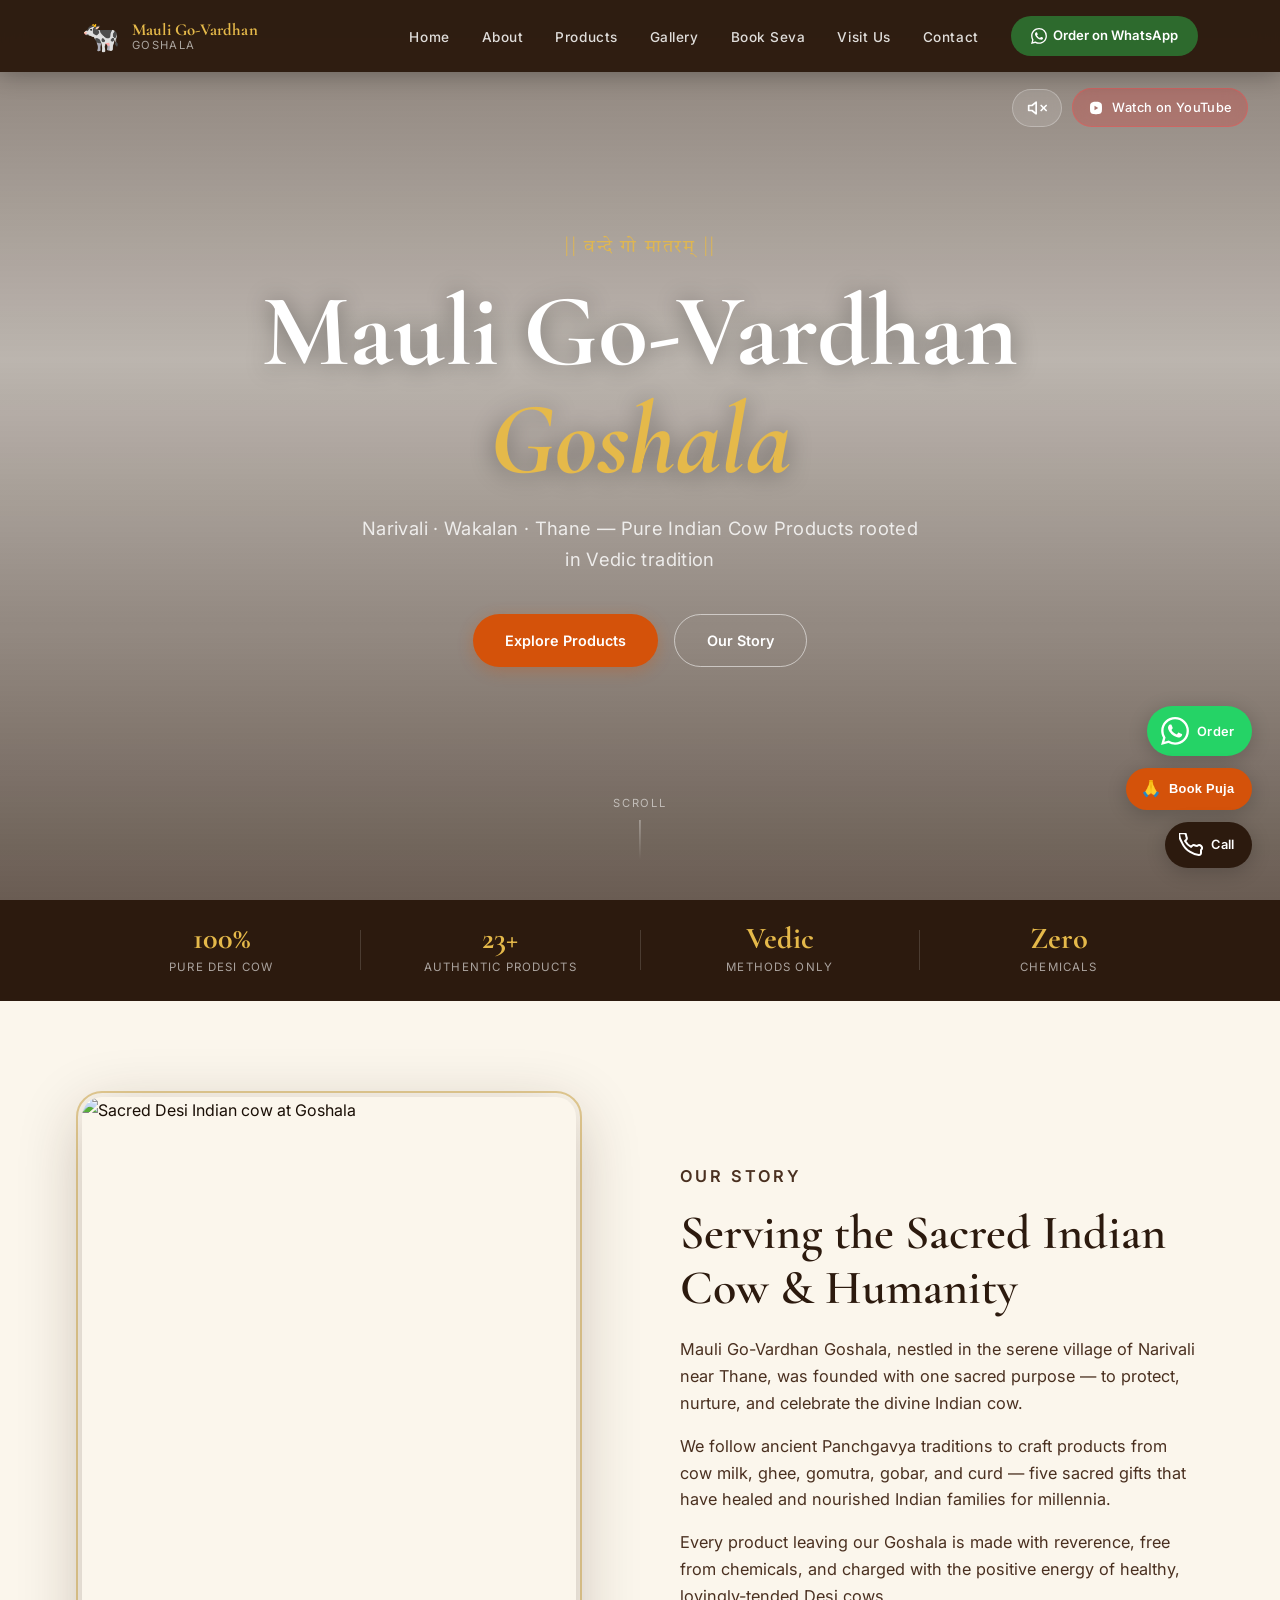
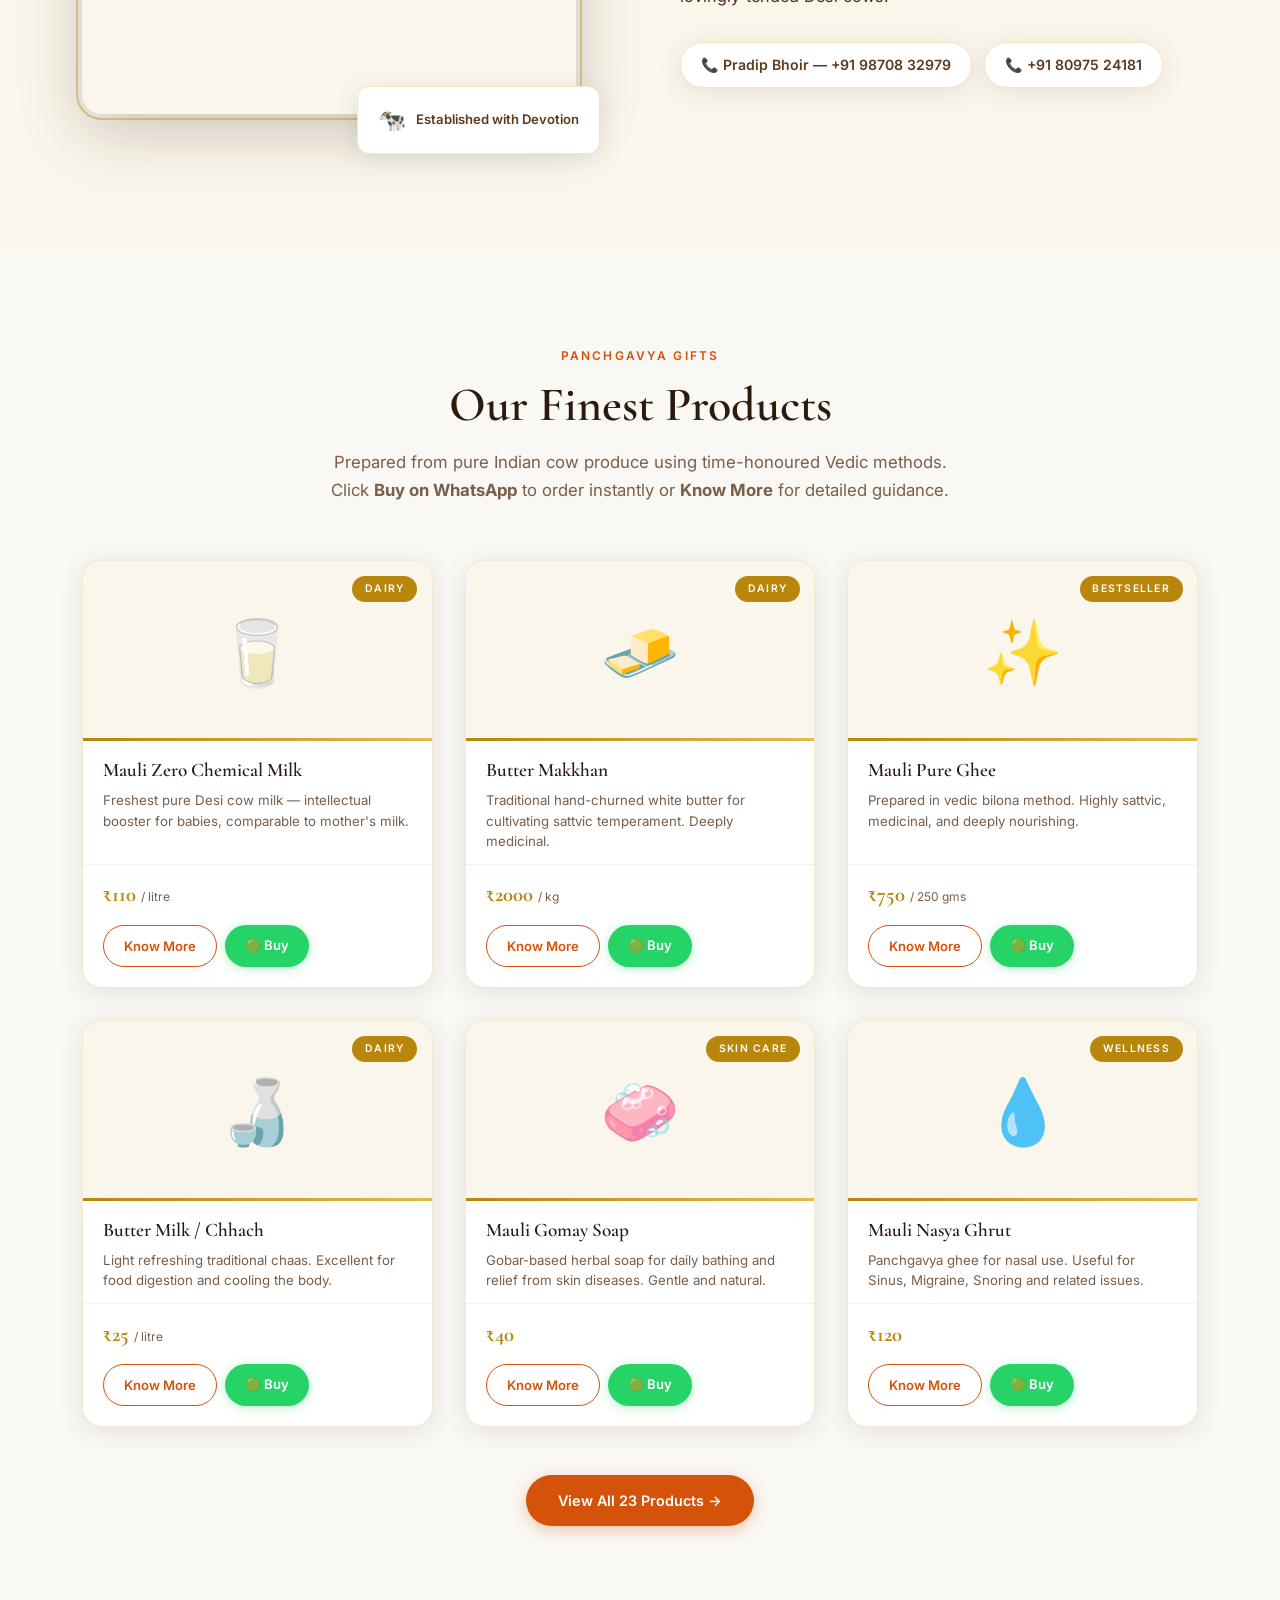
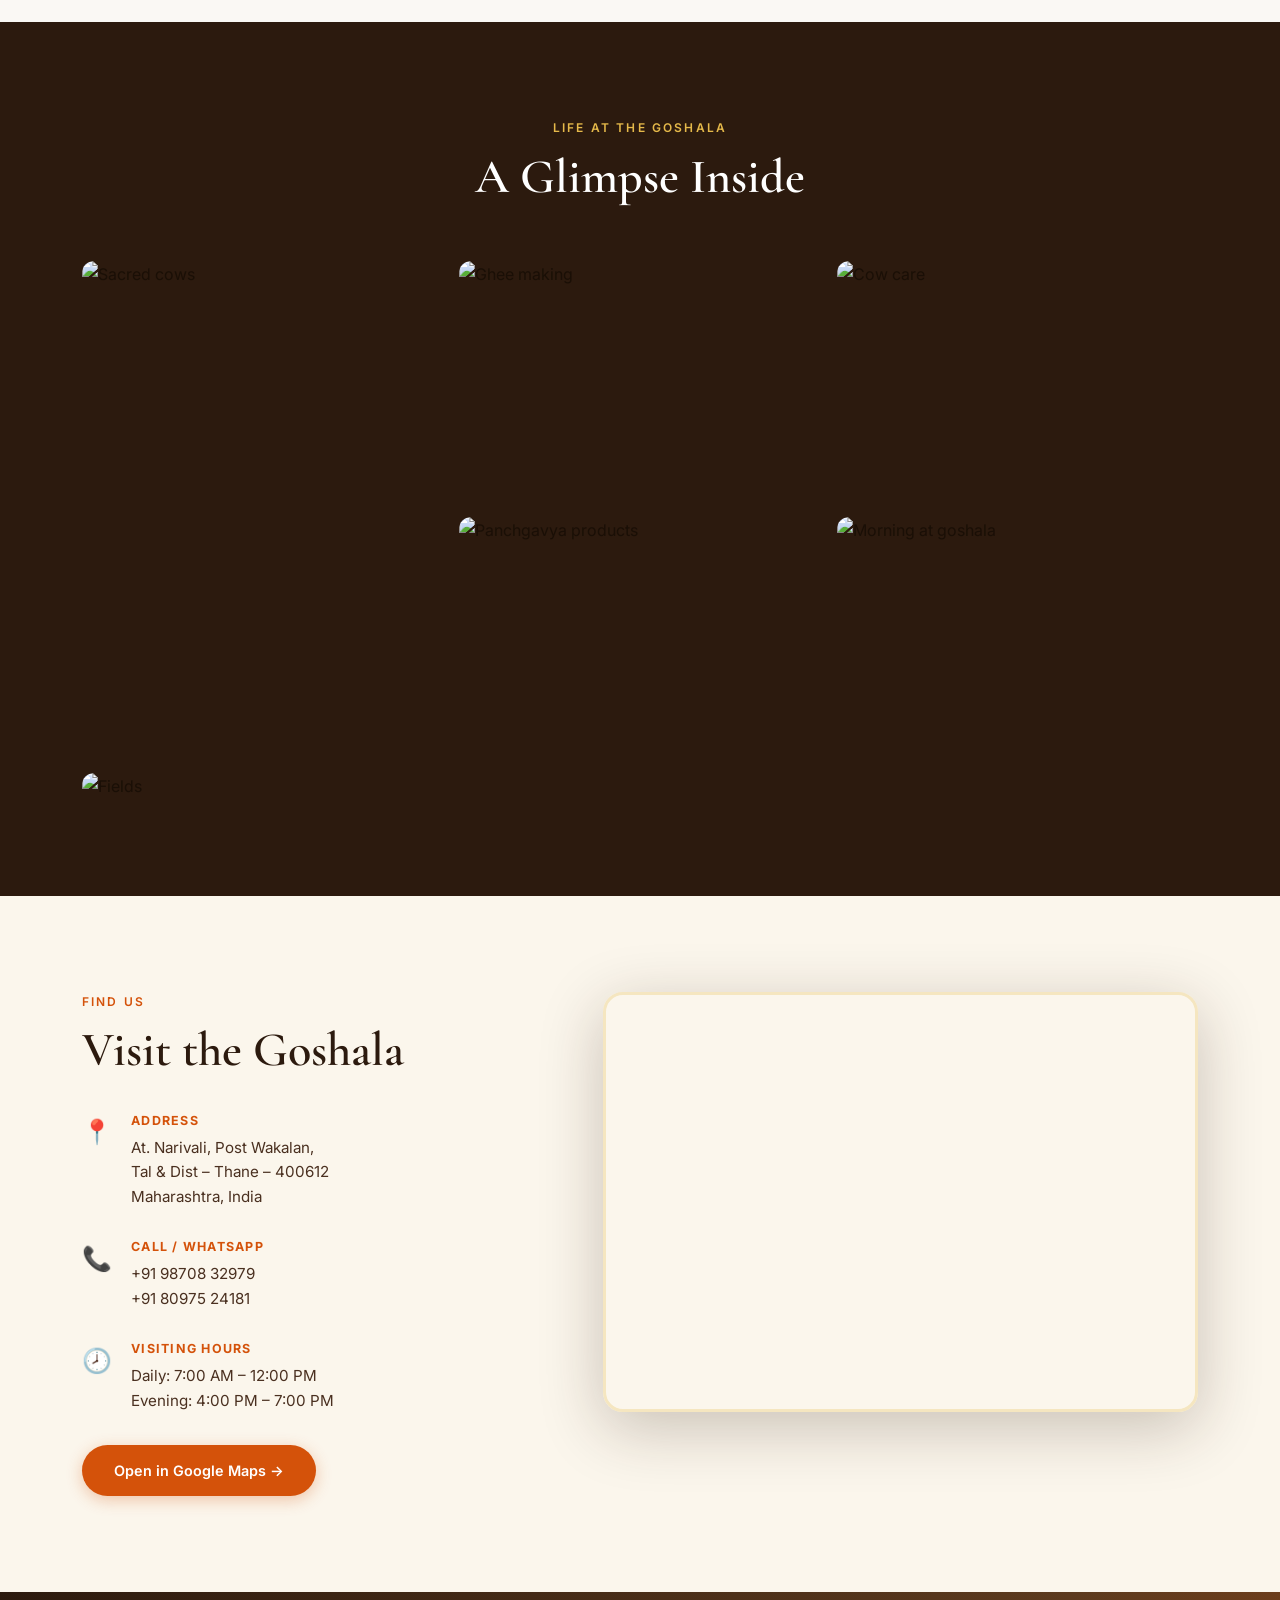
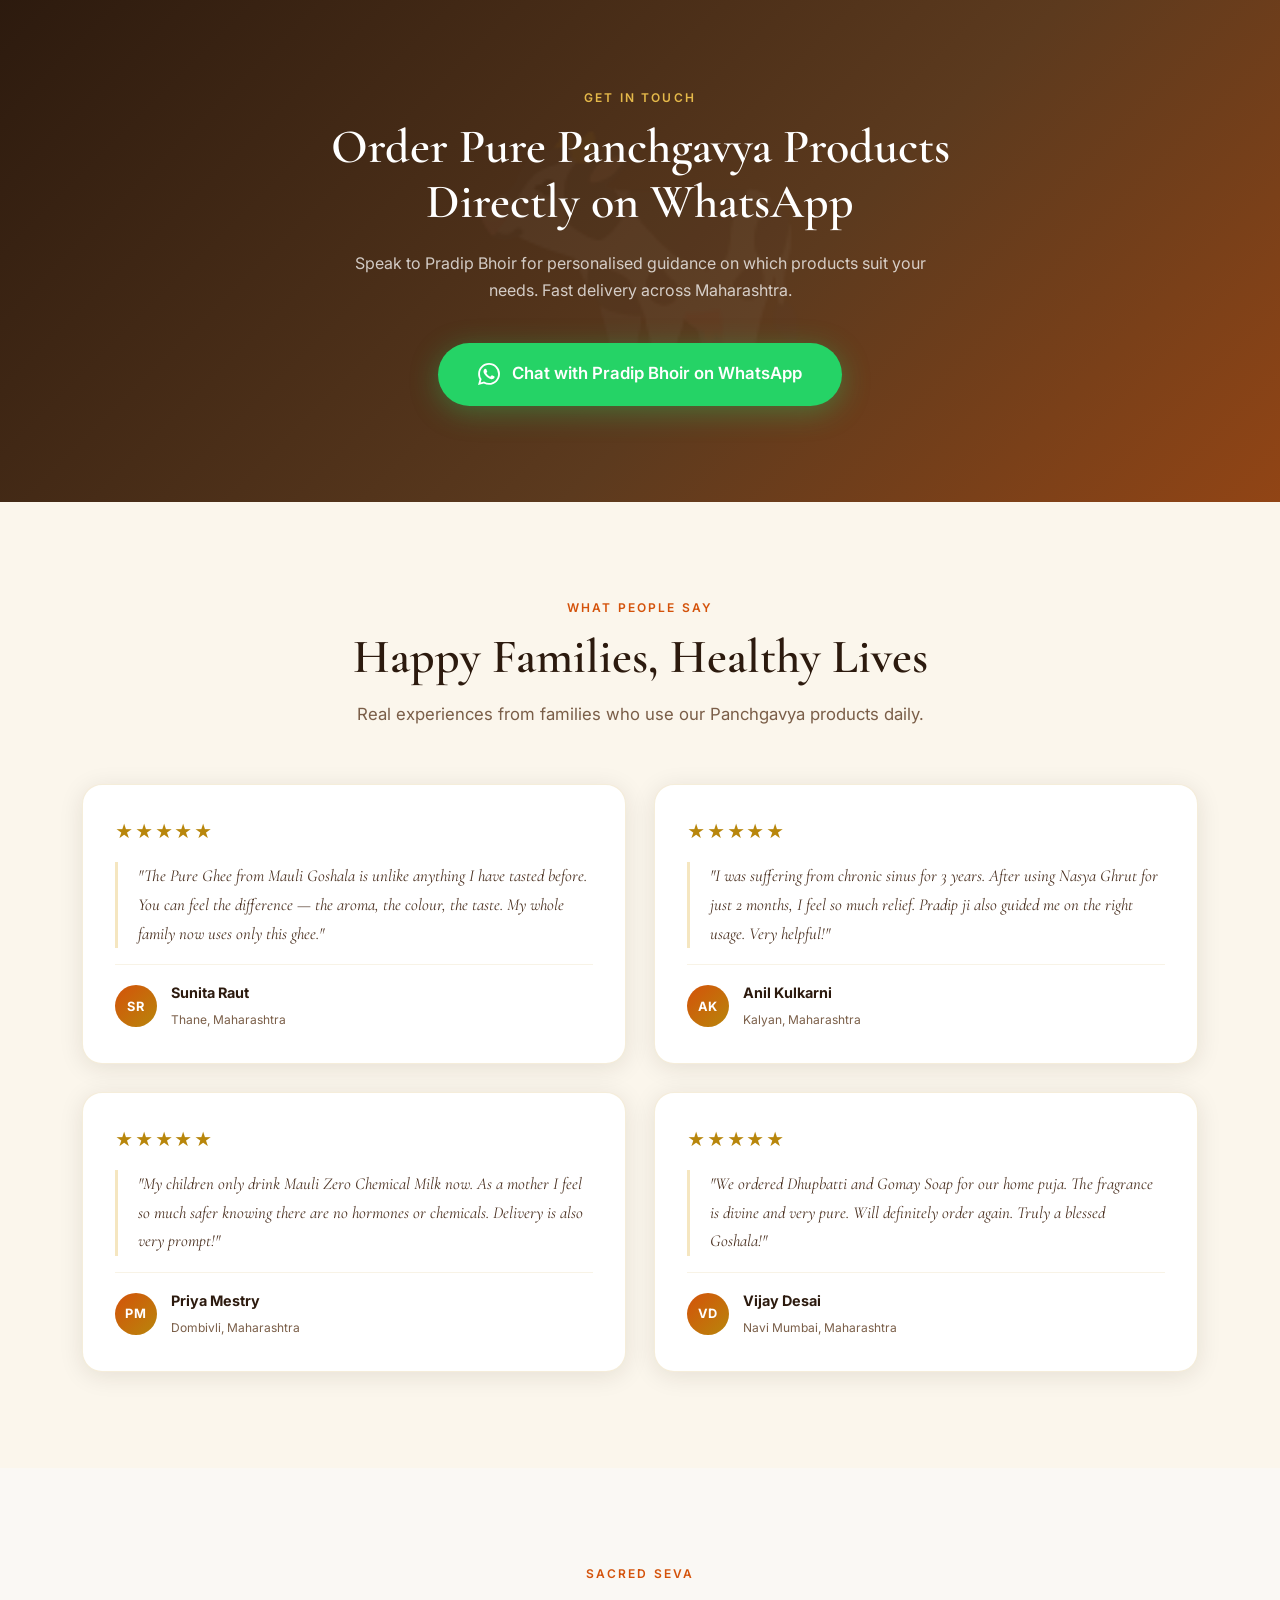
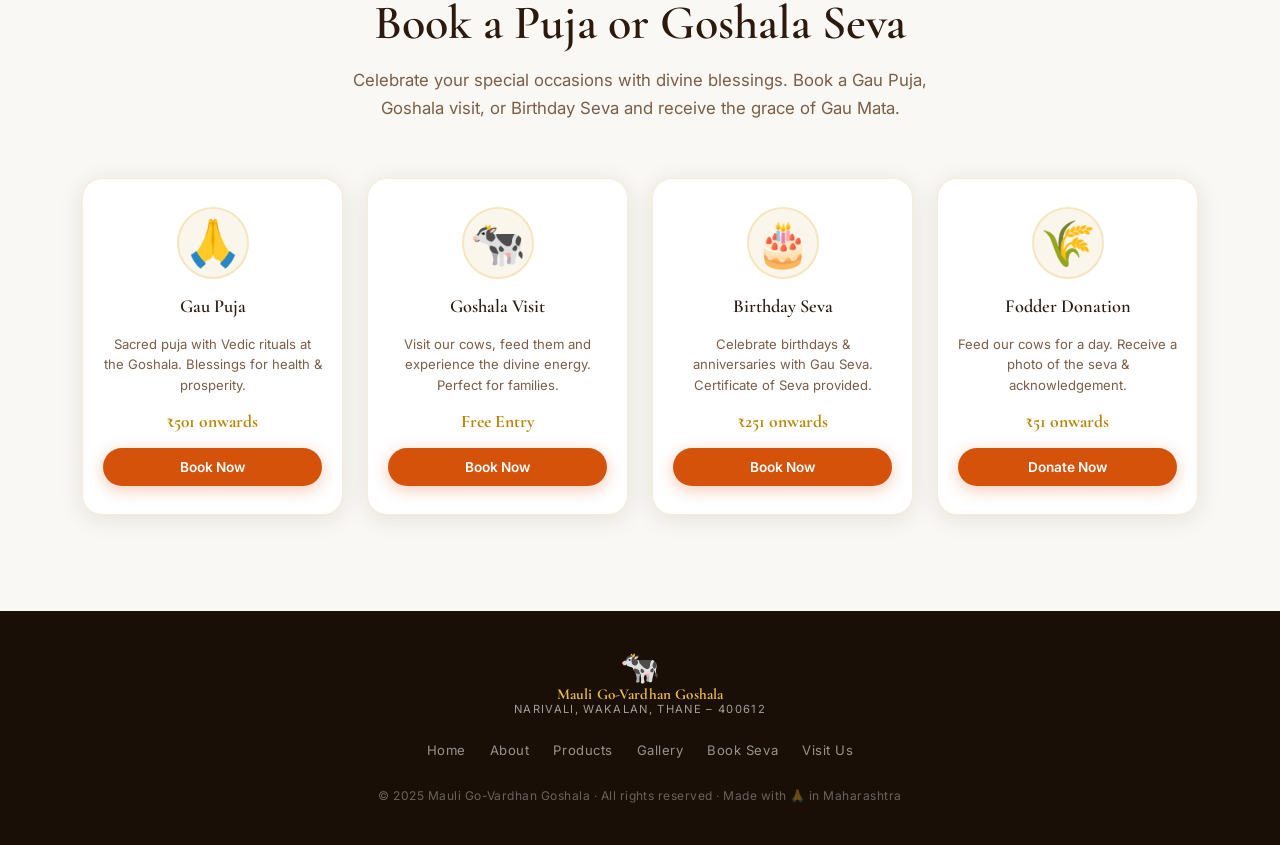
==== index.html @ db6606c1 "Add files via upload" ====
<!DOCTYPE html>
<html lang="en">
<head>
  <meta charset="UTF-8" />
  <meta name="viewport" content="width=device-width, initial-scale=1.0" />
  <title>Mauli Go-Vardhan Goshala – Narivali, Thane</title>
  <link rel="preconnect" href="https://fonts.googleapis.com" />
  <link rel="preconnect" href="https://fonts.gstatic.com" crossorigin />
  <link href="https://fonts.googleapis.com/css2?family=Tiro+Devanagari+Sanskrit:ital@0;1&family=Cormorant+Garamond:ital,wght@0,300;0,400;0,600;0,700;1,300;1,400&family=Inter:wght@300;400;500;600&display=swap" rel="stylesheet" />
  <link rel="stylesheet" href="style.css" />
</head>
<body>

  <!-- ══════════════════════════════════════════════
       NAV
  ══════════════════════════════════════════════ -->
  <nav id="navbar">
    <div class="nav-inner">
      <a href="#home" class="nav-brand">
        <span class="brand-symbol">🐄</span>
        <span class="brand-text">
          <span class="brand-name">Mauli Go-Vardhan</span>
          <span class="brand-sub">Goshala</span>
        </span>
      </a>
      <ul class="nav-links" id="navLinks">
        <li><a href="#home">Home</a></li>
        <li><a href="#about">About</a></li>
        <li><a href="products.html">Products</a></li>
        <li><a href="#gallery">Gallery</a></li>
        <li><a href="#booking">Book Seva</a></li>
        <li><a href="#locate">Visit Us</a></li>
        <li><a href="#contact">Contact</a></li>
      </ul>
      <a href="https://wa.me/919870832979?text=Namaste%2C%20I%20would%20like%20to%20know%20more%20about%20Mauli%20Go-Vardhan%20Goshala%20products." target="_blank" class="nav-cta">
        <svg width="16" height="16" viewBox="0 0 24 24" fill="currentColor"><path d="M17.472 14.382c-.297-.149-1.758-.867-2.03-.967-.273-.099-.471-.148-.67.15-.197.297-.767.966-.94 1.164-.173.199-.347.223-.644.075-.297-.15-1.255-.463-2.39-1.475-.883-.788-1.48-1.761-1.653-2.059-.173-.297-.018-.458.13-.606.134-.133.298-.347.446-.52.149-.174.198-.298.298-.497.099-.198.05-.371-.025-.52-.075-.149-.669-1.612-.916-2.207-.242-.579-.487-.5-.669-.51-.173-.008-.371-.01-.57-.01-.198 0-.52.074-.792.372-.272.297-1.04 1.016-1.04 2.479 0 1.462 1.065 2.875 1.213 3.074.149.198 2.096 3.2 5.077 4.487.709.306 1.262.489 1.694.625.712.227 1.36.195 1.871.118.571-.085 1.758-.719 2.006-1.413.248-.694.248-1.289.173-1.413-.074-.124-.272-.198-.57-.347m-5.421 7.403h-.004a9.87 9.87 0 01-5.031-1.378l-.361-.214-3.741.982.998-3.648-.235-.374a9.86 9.86 0 01-1.51-5.26c.001-5.45 4.436-9.884 9.888-9.884 2.64 0 5.122 1.03 6.988 2.898a9.825 9.825 0 012.893 6.994c-.003 5.45-4.437 9.884-9.885 9.884m8.413-18.297A11.815 11.815 0 0012.05 0C5.495 0 .16 5.335.157 11.892c0 2.096.547 4.142 1.588 5.945L.057 24l6.305-1.654a11.882 11.882 0 005.683 1.448h.005c6.554 0 11.89-5.335 11.893-11.893a11.821 11.821 0 00-3.48-8.413z"/></svg>
        Order on WhatsApp
      </a>
      <button class="hamburger" id="hamburger" aria-label="Open menu">
        <span></span><span></span><span></span>
      </button>
    </div>
  </nav>

  <!-- ══════════════════════════════════════════════
       HERO (YouTube video)
  ══════════════════════════════════════════════ -->
  <section id="home" class="hero">
    <div class="hero-video-wrap">
      <iframe
        id="heroVideo"
        src="https://www.youtube.com/embed/rToWCrmoJHQ?autoplay=1&mute=1&loop=1&playlist=rToWCrmoJHQ&controls=0&showinfo=0&rel=0&modestbranding=1&enablejsapi=1"
        allow="autoplay; encrypted-media"
        allowfullscreen
        title="Mauli Goshala"
      ></iframe>
      <div class="hero-overlay"></div>
    </div>

    <!-- Hero video controls – top-right -->
    <div class="hero-video-controls">
      <button class="hero-ctrl-btn" id="muteToggleBtn" title="Toggle sound" aria-label="Toggle mute">
        <svg id="iconMuted" xmlns="http://www.w3.org/2000/svg" width="20" height="20" viewBox="0 0 24 24" fill="none" stroke="currentColor" stroke-width="2" stroke-linecap="round" stroke-linejoin="round">
          <polygon points="11 5 6 9 2 9 2 15 6 15 11 19 11 5"></polygon>
          <line x1="23" y1="9" x2="17" y2="15"></line>
          <line x1="17" y1="9" x2="23" y2="15"></line>
        </svg>
        <svg id="iconUnmuted" xmlns="http://www.w3.org/2000/svg" width="20" height="20" viewBox="0 0 24 24" fill="none" stroke="currentColor" stroke-width="2" stroke-linecap="round" stroke-linejoin="round" style="display:none;">
          <polygon points="11 5 6 9 2 9 2 15 6 15 11 19 11 5"></polygon>
          <path d="M19.07 4.93a10 10 0 0 1 0 14.14"></path>
          <path d="M15.54 8.46a5 5 0 0 1 0 7.07"></path>
        </svg>
      </button>
      <a
        href="https://youtu.be/rToWCrmoJHQ"
        target="_blank"
        rel="noopener"
        class="hero-ctrl-btn hero-yt-btn"
        title="Watch full video on YouTube"
        aria-label="Watch on YouTube"
      >
        <svg xmlns="http://www.w3.org/2000/svg" width="18" height="18" viewBox="0 0 24 24" fill="currentColor">
          <path d="M19.59 6.69a4.83 4.83 0 0 0-3.77-2.7C14.16 3.8 12 3.8 12 3.8s-2.16 0-3.82.19a4.83 4.83 0 0 0-3.77 2.7A25.62 25.62 0 0 0 4 12a25.62 25.62 0 0 0 .41 5.31 4.83 4.83 0 0 0 3.77 2.7C9.84 20.2 12 20.2 12 20.2s2.16 0 3.82-.19a4.83 4.83 0 0 0 3.77-2.7A25.62 25.62 0 0 0 20 12a25.62 25.62 0 0 0-.41-5.31zM10 15V9l5 3-5 3z"/>
        </svg>
        <span>Watch on YouTube</span>
      </a>
    </div>

    <div class="hero-content">
      <p class="hero-eyebrow">|| वन्दे गो मातरम् ||</p>
      <h1 class="hero-title">Mauli Go-Vardhan<br /><em>Goshala</em></h1>
      <p class="hero-sub">Narivali · Wakalan · Thane — Pure Indian Cow Products rooted in Vedic tradition</p>
      <div class="hero-actions">
        <a href="#products" class="btn btn-primary">Explore Products</a>
        <a href="#about" class="btn btn-ghost">Our Story</a>
      </div>
    </div>
    <div class="hero-scroll-hint">
      <span>Scroll</span>
      <div class="scroll-line"></div>
    </div>
  </section>

  <!-- ══════════════════════════════════════════════
       TRUST BAR
  ══════════════════════════════════════════════ -->
  <div class="trust-bar">
    <div class="trust-inner">
      <div class="trust-item"><span class="trust-num">100%</span><span>Pure Desi Cow</span></div>
      <div class="trust-divider"></div>
      <div class="trust-item"><span class="trust-num">23+</span><span>Authentic Products</span></div>
      <div class="trust-divider"></div>
      <div class="trust-item"><span class="trust-num">Vedic</span><span>Methods Only</span></div>
      <div class="trust-divider"></div>
      <div class="trust-item"><span class="trust-num">Zero</span><span>Chemicals</span></div>
    </div>
  </div>

  <!-- ══════════════════════════════════════════════
       ABOUT
  ══════════════════════════════════════════════ -->
  <section id="about" class="about">
    <div class="container about-grid">
      <div class="about-visual">
        <div class="about-img-frame">
          <img src="https://images.unsplash.com/photo-1596548438137-d51ea5c83ca5?w=700&q=80" alt="Sacred Desi Indian cow at Goshala" />
        </div>
        <div class="about-badge">
          <span class="badge-icon">🐄</span>
          <span>Established with Devotion</span>
        </div>
      </div>
      <div class="about-text">
        <p class="section-eyebrow">Our Story</p>
        <h2 class="section-title">Serving the Sacred Indian Cow &amp; Humanity</h2>
        <p>Mauli Go-Vardhan Goshala, nestled in the serene village of Narivali near Thane, was founded with one sacred purpose — to protect, nurture, and celebrate the divine Indian cow.</p>
        <p>We follow ancient Panchgavya traditions to craft products from cow milk, ghee, gomutra, gobar, and curd — five sacred gifts that have healed and nourished Indian families for millennia.</p>
        <p>Every product leaving our Goshala is made with reverence, free from chemicals, and charged with the positive energy of healthy, lovingly-tended Desi cows.</p>
        <div class="about-contact">
          <a href="tel:+919870832979" class="contact-pill">📞 Pradip Bhoir — +91 98708 32979</a>
          <a href="tel:+918097524181" class="contact-pill">📞 +91 80975 24181</a>
        </div>
      </div>
    </div>
  </section>

  <!-- ══════════════════════════════════════════════
       FEATURED PRODUCTS (landing page – 6 hero items)
  ══════════════════════════════════════════════ -->
  <section id="products" class="products">
    <div class="container">
      <div class="section-header">
        <p class="section-eyebrow">Panchgavya Gifts</p>
        <h2 class="section-title">Our Finest Products</h2>
        <p class="section-desc">Prepared from pure Indian cow produce using time-honoured Vedic methods. Click <strong>Buy on WhatsApp</strong> to order instantly or <strong>Know More</strong> for detailed guidance.</p>
      </div>
      <div class="products-grid">

        <!-- Card 1 -->
        <div class="product-card">
          <div class="product-card-tag">Dairy</div>
          <div class="product-icon-wrap">
            <!-- REPLACE emoji with: <img src="assets/milk.jpg" alt="Milk"> -->
            🥛
          </div>
          <div class="product-body">
            <h3 class="product-name">Mauli Zero Chemical Milk</h3>
            <p class="product-desc">Freshest pure Desi cow milk — intellectual booster for babies, comparable to mother's milk.</p>
          </div>
          <div class="product-footer">
            <span class="product-price">₹110 <span>/ litre</span></span>
            <div class="product-actions">
              <button class="btn btn-outline-saffron" onclick="openModal('Mauli Zero Chemical Milk', 'Dairy', '₹110 / litre', 'Freshest pure Desi cow milk — an intellectual booster for babies and comparable to mother\'s milk in nutrition.', '🥛')">Know More</button>
              <a href="https://wa.me/919870832979?text=Namaste%20Pradip%20ji%20%F0%9F%99%8F%0A%0AI%20am%20interested%20in%20ordering%3A%0A*Mauli%20Zero%20Chemical%20Milk*%0APrice%3A%20%E2%82%B9110%20%2F%20litre%0A%0APlease%20confirm%20availability%20and%20delivery%20details.%20Thank%20you!" target="_blank" class="btn btn-wa">🟢 Buy</a>
            </div>
          </div>
        </div>

        <!-- Card 2 -->
        <div class="product-card">
          <div class="product-card-tag">Dairy</div>
          <div class="product-icon-wrap">
            <!-- REPLACE emoji with: <img src="assets/makkhan.jpg" alt="Butter"> -->
            🧈
          </div>
          <div class="product-body">
            <h3 class="product-name">Butter Makkhan</h3>
            <p class="product-desc">Traditional hand-churned white butter for cultivating sattvic temperament. Deeply medicinal.</p>
          </div>
          <div class="product-footer">
            <span class="product-price">₹2000 <span>/ kg</span></span>
            <div class="product-actions">
              <button class="btn btn-outline-saffron" onclick="openModal('Butter Makkhan', 'Dairy', '₹2000 / kg', 'Traditional hand-churned white butter for cultivating a sattvic temperament. Deeply medicinal.', '🧈')">Know More</button>
              <a href="https://wa.me/919870832979?text=Namaste%20Pradip%20ji%20%F0%9F%99%8F%0A%0AI%20am%20interested%20in%20ordering%3A%0A*Butter%20Makkhan*%0APrice%3A%20%E2%82%B92000%20%2F%20kg%0A%0APlease%20confirm%20availability%20and%20delivery%20details.%20Thank%20you!" target="_blank" class="btn btn-wa">🟢 Buy</a>
            </div>
          </div>
        </div>

        <!-- Card 3 -->
        <div class="product-card">
          <div class="product-card-tag">Bestseller</div>
          <div class="product-icon-wrap">
            <!-- REPLACE emoji with: <img src="assets/ghee.jpg" alt="Ghee"> -->
            ✨
          </div>
          <div class="product-body">
            <h3 class="product-name">Mauli Pure Ghee</h3>
            <p class="product-desc">Prepared in vedic bilona method. Highly sattvic, medicinal, and deeply nourishing.</p>
          </div>
          <div class="product-footer">
            <span class="product-price">₹750 <span>/ 250 gms</span></span>
            <div class="product-actions">
              <button class="btn btn-outline-saffron" onclick="openModal('Mauli Pure Ghee', 'Bestseller', '₹750 / 250 gms', 'Prepared in vedic manner using the bilona method. Highly sattvic, medicinal, and deeply nourishing.', '✨')">Know More</button>
              <a href="https://wa.me/919870832979?text=Namaste%20Pradip%20ji%20%F0%9F%99%8F%0A%0AI%20am%20interested%20in%20ordering%3A%0A*Mauli%20Pure%20Ghee*%0APrice%3A%20%E2%82%B9750%20%2F%20250%20gms%0A%0APlease%20confirm%20availability%20and%20delivery%20details.%20Thank%20you!" target="_blank" class="btn btn-wa">🟢 Buy</a>
            </div>
          </div>
        </div>

        <!-- Card 4 -->
        <div class="product-card">
          <div class="product-card-tag">Dairy</div>
          <div class="product-icon-wrap">
            <!-- REPLACE emoji with: <img src="assets/chhach.jpg" alt="Buttermilk"> -->
            🍶
          </div>
          <div class="product-body">
            <h3 class="product-name">Butter Milk / Chhach</h3>
            <p class="product-desc">Light refreshing traditional chaas. Excellent for food digestion and cooling the body.</p>
          </div>
          <div class="product-footer">
            <span class="product-price">₹25 <span>/ litre</span></span>
            <div class="product-actions">
              <button class="btn btn-outline-saffron" onclick="openModal('Butter Milk / Chhach', 'Dairy', '₹25 / litre', 'Light and refreshing traditional chaas. Excellent for food digestion and cooling the body naturally.', '🍶')">Know More</button>
              <a href="https://wa.me/919870832979?text=Namaste%20Pradip%20ji%20%F0%9F%99%8F%0A%0AI%20am%20interested%20in%20ordering%3A%0A*Butter%20Milk%20%2F%20Chhach*%0APrice%3A%20%E2%82%B925%20%2F%20litre%0A%0APlease%20confirm%20availability%20and%20delivery%20details.%20Thank%20you!" target="_blank" class="btn btn-wa">🟢 Buy</a>
            </div>
          </div>
        </div>

        <!-- Card 5 -->
        <div class="product-card">
          <div class="product-card-tag">Skin Care</div>
          <div class="product-icon-wrap">
            <!-- REPLACE emoji with: <img src="assets/soap.jpg" alt="Gomay Soap"> -->
            🧼
          </div>
          <div class="product-body">
            <h3 class="product-name">Mauli Gomay Soap</h3>
            <p class="product-desc">Gobar-based herbal soap for daily bathing and relief from skin diseases. Gentle and natural.</p>
          </div>
          <div class="product-footer">
            <span class="product-price">₹40</span>
            <div class="product-actions">
              <button class="btn btn-outline-saffron" onclick="openModal('Mauli Gomay Soap', 'Skin Care', '₹40', 'Gobar-based herbal soap for daily bathing and relief from common skin diseases. Gentle and natural.', '🧼')">Know More</button>
              <a href="https://wa.me/919870832979?text=Namaste%20Pradip%20ji%20%F0%9F%99%8F%0A%0AI%20am%20interested%20in%20ordering%3A%0A*Mauli%20Gomay%20Soap*%0APrice%3A%20%E2%82%B940%0A%0APlease%20confirm%20availability%20and%20delivery%20details.%20Thank%20you!" target="_blank" class="btn btn-wa">🟢 Buy</a>
            </div>
          </div>
        </div>

        <!-- Card 6 -->
        <div class="product-card">
          <div class="product-card-tag">Wellness</div>
          <div class="product-icon-wrap">
            <!-- REPLACE emoji with: <img src="assets/nasya.jpg" alt="Nasya Ghrut"> -->
            💧
          </div>
          <div class="product-body">
            <h3 class="product-name">Mauli Nasya Ghrut</h3>
            <p class="product-desc">Panchgavya ghee for nasal use. Useful for Sinus, Migraine, Snoring and related issues.</p>
          </div>
          <div class="product-footer">
            <span class="product-price">₹120</span>
            <div class="product-actions">
              <button class="btn btn-outline-saffron" onclick="openModal('Mauli Nasya Ghrut', 'Wellness', '₹120', 'Panchgavya ghee for nasal administration. Useful for Sinus, Migraine, Snoring and related issues.', '💧')">Know More</button>
              <a href="https://wa.me/919870832979?text=Namaste%20Pradip%20ji%20%F0%9F%99%8F%0A%0AI%20am%20interested%20in%20ordering%3A%0A*Mauli%20Nasya%20Ghrut*%0APrice%3A%20%E2%82%B9120%0A%0APlease%20confirm%20availability%20and%20delivery%20details.%20Thank%20you!" target="_blank" class="btn btn-wa">🟢 Buy</a>
            </div>
          </div>
        </div>

      </div>
      <div class="products-cta">
        <a href="products.html" class="btn btn-primary">View All 23 Products →</a>
      </div>
    </div>
  </section>

  <!-- ══════════════════════════════════════════════
       GALLERY (lightbox)
  ══════════════════════════════════════════════ -->
  <section id="gallery" class="gallery">
    <div class="container">
      <div class="section-header">
        <p class="section-eyebrow">Life at the Goshala</p>
        <h2 class="section-title">A Glimpse Inside</h2>
      </div>
      <div class="gallery-grid" id="galleryGrid">
        <div class="g-item" data-idx="0"><img src="https://images.unsplash.com/photo-1570042225831-d98fa7577f1e?w=600&q=80" alt="Sacred cows" /><div class="g-overlay"><span>Sacred Cows</span></div></div>
        <div class="g-item" data-idx="1"><img src="https://images.unsplash.com/photo-1596715657897-e8e52c44df53?w=600&q=80" alt="Ghee making" /><div class="g-overlay"><span>Vedic Ghee Making</span></div></div>
        <div class="g-item" data-idx="2"><img src="https://images.unsplash.com/photo-1612197527762-8cfb4b634fe9?w=600&q=80" alt="Cow care" /><div class="g-overlay"><span>Cow Seva</span></div></div>
        <div class="g-item" data-idx="3"><img src="https://images.unsplash.com/photo-1542038784456-1ea8e935640e?w=600&q=80" alt="Panchgavya products" /><div class="g-overlay"><span>Panchgavya Products</span></div></div>
        <div class="g-item" data-idx="4"><img src="https://images.unsplash.com/photo-1509440159596-0249088772ff?w=600&q=80" alt="Morning at goshala" /><div class="g-overlay"><span>Morning Puja</span></div></div>
        <div class="g-item" data-idx="5"><img src="https://images.unsplash.com/photo-1560493676-04071c5f467b?w=600&q=80" alt="Fields" /><div class="g-overlay"><span>Green Pastures</span></div></div>
      </div>
    </div>
  </section>

  <!-- Lightbox -->
  <div class="lightbox" id="lightbox">
    <button class="lb-close" id="lbClose">✕</button>
    <button class="lb-prev" id="lbPrev">‹</button>
    <div class="lb-img-wrap"><img id="lbImg" src="" alt="" /></div>
    <button class="lb-next" id="lbNext">›</button>
    <p class="lb-caption" id="lbCaption"></p>
  </div>

  <!-- ══════════════════════════════════════════════
       LOCATE / MAP
  ══════════════════════════════════════════════ -->
  <section id="locate" class="locate">
    <div class="container locate-grid">
      <div class="locate-info">
        <p class="section-eyebrow">Find Us</p>
        <h2 class="section-title">Visit the Goshala</h2>
        <ul class="locate-list">
          <li>
            <span class="locate-icon">📍</span>
            <div>
              <strong>Address</strong>
              <p>At. Narivali, Post Wakalan,<br />Tal &amp; Dist – Thane – 400612<br />Maharashtra, India</p>
            </div>
          </li>
          <li>
            <span class="locate-icon">📞</span>
            <div>
              <strong>Call / WhatsApp</strong>
              <p><a href="tel:+919870832979">+91 98708 32979</a><br /><a href="tel:+918097524181">+91 80975 24181</a></p>
            </div>
          </li>
          <li>
            <span class="locate-icon">🕗</span>
            <div>
              <strong>Visiting Hours</strong>
              <p>Daily: 7:00 AM – 12:00 PM<br />Evening: 4:00 PM – 7:00 PM</p>
            </div>
          </li>
        </ul>
        <a
          href="https://maps.google.com/?q=Narivali+Wakalan+Thane+Maharashtra+400612"
          target="_blank"
          class="btn btn-primary"
          style="margin-top:2rem;"
        >Open in Google Maps →</a>
      </div>
      <div class="locate-map">
        <iframe
          src="https://maps.google.com/maps?q=Narivali,+Wakalan,+Thane,+Maharashtra+400612&output=embed"
          width="100%"
          height="100%"
          style="border:0;"
          allowfullscreen=""
          loading="lazy"
          referrerpolicy="no-referrer-when-downgrade"
          title="Goshala Location"
        ></iframe>
      </div>
    </div>
  </section>

  <!-- ══════════════════════════════════════════════
       CONTACT / CTA
  ══════════════════════════════════════════════ -->
  <section id="contact" class="contact-cta">
    <div class="container cta-inner">
      <p class="section-eyebrow" style="color:var(--gold-light)">Get in Touch</p>
      <h2 class="section-title" style="color:#fff">Order Pure Panchgavya Products<br />Directly on WhatsApp</h2>
      <p style="color:rgba(255,255,255,0.75);max-width:580px;margin:1rem auto 2.5rem">Speak to Pradip Bhoir for personalised guidance on which products suit your needs. Fast delivery across Maharashtra.</p>
      <a
        href="https://wa.me/919870832979?text=Namaste%20Pradip%20ji%2C%20I%20am%20interested%20in%20ordering%20Mauli%20Go-Vardhan%20Goshala%20products.%20Please%20share%20the%20product%20list%20and%20details."
        target="_blank"
        class="btn btn-whatsapp-large"
      >
        <svg width="22" height="22" viewBox="0 0 24 24" fill="currentColor"><path d="M17.472 14.382c-.297-.149-1.758-.867-2.03-.967-.273-.099-.471-.148-.67.15-.197.297-.767.966-.94 1.164-.173.199-.347.223-.644.075-.297-.15-1.255-.463-2.39-1.475-.883-.788-1.48-1.761-1.653-2.059-.173-.297-.018-.458.13-.606.134-.133.298-.347.446-.52.149-.174.198-.298.298-.497.099-.198.05-.371-.025-.52-.075-.149-.669-1.612-.916-2.207-.242-.579-.487-.5-.669-.51-.173-.008-.371-.01-.57-.01-.198 0-.52.074-.792.372-.272.297-1.04 1.016-1.04 2.479 0 1.462 1.065 2.875 1.213 3.074.149.198 2.096 3.2 5.077 4.487.709.306 1.262.489 1.694.625.712.227 1.36.195 1.871.118.571-.085 1.758-.719 2.006-1.413.248-.694.248-1.289.173-1.413-.074-.124-.272-.198-.57-.347m-5.421 7.403h-.004a9.87 9.87 0 01-5.031-1.378l-.361-.214-3.741.982.998-3.648-.235-.374a9.86 9.86 0 01-1.51-5.26c.001-5.45 4.436-9.884 9.888-9.884 2.64 0 5.122 1.03 6.988 2.898a9.825 9.825 0 012.893 6.994c-.003 5.45-4.437 9.884-9.885 9.884m8.413-18.297A11.815 11.815 0 0012.05 0C5.495 0 .16 5.335.157 11.892c0 2.096.547 4.142 1.588 5.945L.057 24l6.305-1.654a11.882 11.882 0 005.683 1.448h.005c6.554 0 11.89-5.335 11.893-11.893a11.821 11.821 0 00-3.48-8.413z"/></svg>
        Chat with Pradip Bhoir on WhatsApp
      </a>
    </div>
  </section>

  <!-- ══════════════════════════════════════════════
       TESTIMONIALS
  ══════════════════════════════════════════════ -->
  <section id="testimonials" class="testimonials">
    <div class="container">
      <div class="section-header">
        <p class="section-eyebrow">What People Say</p>
        <h2 class="section-title">Happy Families, Healthy Lives</h2>
        <p class="section-desc">Real experiences from families who use our Panchgavya products daily.</p>
      </div>
      <div class="testimonials-grid">

        <div class="testi-card">
          <div class="testi-stars">★★★★★</div>
          <p class="testi-quote">"The Pure Ghee from Mauli Goshala is unlike anything I have tasted before. You can feel the difference — the aroma, the colour, the taste. My whole family now uses only this ghee."</p>
          <div class="testi-author">
            <div class="testi-avatar">SR</div>
            <div>
              <strong>Sunita Raut</strong>
              <span>Thane, Maharashtra</span>
            </div>
          </div>
        </div>

        <div class="testi-card">
          <div class="testi-stars">★★★★★</div>
          <p class="testi-quote">"I was suffering from chronic sinus for 3 years. After using Nasya Ghrut for just 2 months, I feel so much relief. Pradip ji also guided me on the right usage. Very helpful!"</p>
          <div class="testi-author">
            <div class="testi-avatar">AK</div>
            <div>
              <strong>Anil Kulkarni</strong>
              <span>Kalyan, Maharashtra</span>
            </div>
          </div>
        </div>

        <div class="testi-card">
          <div class="testi-stars">★★★★★</div>
          <p class="testi-quote">"My children only drink Mauli Zero Chemical Milk now. As a mother I feel so much safer knowing there are no hormones or chemicals. Delivery is also very prompt!"</p>
          <div class="testi-author">
            <div class="testi-avatar">PM</div>
            <div>
              <strong>Priya Mestry</strong>
              <span>Dombivli, Maharashtra</span>
            </div>
          </div>
        </div>

        <div class="testi-card">
          <div class="testi-stars">★★★★★</div>
          <p class="testi-quote">"We ordered Dhupbatti and Gomay Soap for our home puja. The fragrance is divine and very pure. Will definitely order again. Truly a blessed Goshala!"</p>
          <div class="testi-author">
            <div class="testi-avatar">VD</div>
            <div>
              <strong>Vijay Desai</strong>
              <span>Navi Mumbai, Maharashtra</span>
            </div>
          </div>
        </div>

      </div>
    </div>
  </section>

  <!-- ══════════════════════════════════════════════
       BOOK A SEVA / PUJA
  ══════════════════════════════════════════════ -->
  <section id="booking" class="booking-section">
    <div class="container">
      <div class="section-header">
        <p class="section-eyebrow">Sacred Seva</p>
        <h2 class="section-title">Book a Puja or Goshala Seva</h2>
        <p class="section-desc">Celebrate your special occasions with divine blessings. Book a Gau Puja, Goshala visit, or Birthday Seva and receive the grace of Gau Mata.</p>
      </div>
      <div class="booking-grid">

        <div class="booking-card" onclick="openBookingModal('Gau Puja', '🙏', 'A sacred puja performed at the Goshala with full Vedic rituals. Priest recites mantras while you perform seva to Gau Mata. Receive blessings for health, wealth and family well-being.', '₹501 onwards')">
          <div class="booking-card-icon">🙏</div>
          <h3 class="booking-card-title">Gau Puja</h3>
          <p class="booking-card-desc">Sacred puja with Vedic rituals at the Goshala. Blessings for health &amp; prosperity.</p>
          <span class="booking-card-price">₹501 onwards</span>
          <button class="btn btn-primary booking-btn">Book Now</button>
        </div>

        <div class="booking-card" onclick="openBookingModal('Goshala Visit', '🐄', 'Visit Mauli Go-Vardhan Goshala, meet our sacred Desi cows, feed them, and experience the peace and positive energy of the Goshala. Perfect for families and children.', 'Free Entry')">
          <div class="booking-card-icon">🐄</div>
          <h3 class="booking-card-title">Goshala Visit</h3>
          <p class="booking-card-desc">Visit our cows, feed them and experience the divine energy. Perfect for families.</p>
          <span class="booking-card-price">Free Entry</span>
          <button class="btn btn-primary booking-btn">Book Now</button>
        </div>

        <div class="booking-card" onclick="openBookingModal('Birthday Seva', '🎂', 'Make your birthday or anniversary truly special by performing Gau Seva. Feed the cows, perform a small puja, and take home blessings and prasad. Certificate of Seva provided.', '₹251 onwards')">
          <div class="booking-card-icon">🎂</div>
          <h3 class="booking-card-title">Birthday Seva</h3>
          <p class="booking-card-desc">Celebrate birthdays &amp; anniversaries with Gau Seva. Certificate of Seva provided.</p>
          <span class="booking-card-price">₹251 onwards</span>
          <button class="btn btn-primary booking-btn">Book Now</button>
        </div>

        <div class="booking-card" onclick="openBookingModal('Fodder Donation (Gograss)', '🌾', 'Donate fodder (grass, jaggery, bran) to feed our cows for a day. A simple yet deeply meritorious act of seva. You will receive a photo of the feeding and a seva acknowledgement.', '₹51 onwards')">
          <div class="booking-card-icon">🌾</div>
          <h3 class="booking-card-title">Fodder Donation</h3>
          <p class="booking-card-desc">Feed our cows for a day. Receive a photo of the seva &amp; acknowledgement.</p>
          <span class="booking-card-price">₹51 onwards</span>
          <button class="btn btn-primary booking-btn">Donate Now</button>
        </div>

      </div>
    </div>
  </section>

  <!-- ══════════════════════════════════════════════
       FOOTER
  ══════════════════════════════════════════════ -->
  <footer class="footer">
    <div class="container footer-inner">
      <div class="footer-brand">
        <span class="brand-symbol" style="font-size:2rem;">🐄</span>
        <span class="brand-text">
          <span class="brand-name">Mauli Go-Vardhan Goshala</span>
          <span class="brand-sub">Narivali, Wakalan, Thane – 400612</span>
        </span>
      </div>
      <div class="footer-links">
        <a href="#home">Home</a>
        <a href="#about">About</a>
        <a href="products.html">Products</a>
        <a href="#gallery">Gallery</a>
        <a href="#booking">Book Seva</a>
        <a href="#locate">Visit Us</a>
      </div>
      <p class="footer-copy">© 2025 Mauli Go-Vardhan Goshala · All rights reserved · Made with 🙏 in Maharashtra</p>
    </div>
  </footer>

  <!-- ══════════════════════════════════════════════
       PRODUCT DETAIL MODAL
  ══════════════════════════════════════════════ -->
  <div class="modal-backdrop" id="modalBackdrop">
    <div class="modal" id="productModal">
      <button class="modal-close" id="modalClose">✕</button>
      <div class="modal-body" id="modalBody"></div>
    </div>
  </div>

  <!-- ══════════════════════════════════════════════
       BOOKING MODAL
  ══════════════════════════════════════════════ -->
  <div class="modal-backdrop" id="bookingBackdrop">
    <div class="modal" id="bookingModal">
      <button class="modal-close" id="bookingModalClose">✕</button>
      <div class="modal-body" id="bookingModalBody"></div>
    </div>
  </div>

  <!-- ══════════════════════════════════════════════
       FLOATING BUTTONS
  ══════════════════════════════════════════════ -->
  <div class="floating-btns">
    <!-- WhatsApp -->
    <a
      href="https://wa.me/919870832979?text=Namaste%20Pradip%20ji%20%F0%9F%99%8F%0AI%20would%20like%20to%20enquire%20about%20your%20products%20and%20services."
      target="_blank"
      class="fab fab-wa"
      title="Chat on WhatsApp"
      aria-label="WhatsApp"
    >
      <svg width="28" height="28" viewBox="0 0 24 24" fill="currentColor"><path d="M17.472 14.382c-.297-.149-1.758-.867-2.03-.967-.273-.099-.471-.148-.67.15-.197.297-.767.966-.94 1.164-.173.199-.347.223-.644.075-.297-.15-1.255-.463-2.39-1.475-.883-.788-1.48-1.761-1.653-2.059-.173-.297-.018-.458.13-.606.134-.133.298-.347.446-.52.149-.174.198-.298.298-.497.099-.198.05-.371-.025-.52-.075-.149-.669-1.612-.916-2.207-.242-.579-.487-.5-.669-.51-.173-.008-.371-.01-.57-.01-.198 0-.52.074-.792.372-.272.297-1.04 1.016-1.04 2.479 0 1.462 1.065 2.875 1.213 3.074.149.198 2.096 3.2 5.077 4.487.709.306 1.262.489 1.694.625.712.227 1.36.195 1.871.118.571-.085 1.758-.719 2.006-1.413.248-.694.248-1.289.173-1.413-.074-.124-.272-.198-.57-.347m-5.421 7.403h-.004a9.87 9.87 0 01-5.031-1.378l-.361-.214-3.741.982.998-3.648-.235-.374a9.86 9.86 0 01-1.51-5.26c.001-5.45 4.436-9.884 9.888-9.884 2.64 0 5.122 1.03 6.988 2.898a9.825 9.825 0 012.893 6.994c-.003 5.45-4.437 9.884-9.885 9.884m8.413-18.297A11.815 11.815 0 0012.05 0C5.495 0 .16 5.335.157 11.892c0 2.096.547 4.142 1.588 5.945L.057 24l6.305-1.654a11.882 11.882 0 005.683 1.448h.005c6.554 0 11.89-5.335 11.893-11.893a11.821 11.821 0 00-3.48-8.413z"/></svg>
      <span class="fab-label">Order</span>
    </a>
    <!-- Book Puja -->
    <button
      class="fab fab-puja"
      onclick="openBookingModal('Gau Puja', '🙏', 'A sacred puja performed at the Goshala with full Vedic rituals. Priest recites mantras while you perform seva to Gau Mata. Receive blessings for health, wealth and family well-being.', '₹501 onwards')"
      title="Book a Puja"
      aria-label="Book Puja"
    >
      🙏
      <span class="fab-label">Book Puja</span>
    </button>
    <!-- Call -->
    <a
      href="tel:+919870832979"
      class="fab fab-call"
      title="Call Us"
      aria-label="Call"
    >
      <svg width="24" height="24" viewBox="0 0 24 24" fill="none" stroke="currentColor" stroke-width="2" stroke-linecap="round" stroke-linejoin="round"><path d="M22 16.92v3a2 2 0 01-2.18 2 19.79 19.79 0 01-8.63-3.07A19.5 19.5 0 013.07 9.8a19.79 19.79 0 01-3.07-8.64A2 2 0 012 .18h3a2 2 0 012 1.72c.127.96.361 1.903.7 2.81a2 2 0 01-.45 2.11L6.09 7.91a16 16 0 006 6l1.27-1.27a2 2 0 012.11-.45c.907.339 1.85.573 2.81.7A2 2 0 0122 16.92z"/></svg>
      <span class="fab-label">Call</span>
    </a>
  </div>

  <script src="script.js"></script>
</body>
</html>
---- style.css ----
/* ══════════════════════════════════════════════
   TOKENS
══════════════════════════════════════════════ */
:root {
  --saffron:       #D4520A;
  --saffron-light: #F06A1A;
  --gold:          #B8860B;
  --gold-light:    #E5B94A;
  --gold-pale:     #F5E6C0;
  --cream:         #FBF6EC;
  --earth:         #2C1A0E;
  --earth-mid:     #5C3A1E;
  --earth-light:   #8C6040;
  --green-sacred:  #2D6A2D;
  --green-light:   #4A9B4A;
  --white:         #FFFFFF;
  --off-white:     #FAF8F4;
  --text-dark:     #1A0F06;
  --text-mid:      #4A3020;
  --text-soft:     #7A5E48;

  --font-display: 'Cormorant Garamond', serif;
  --font-devanagari: 'Tiro Devanagari Sanskrit', serif;
  --font-body:    'Inter', sans-serif;

  --radius-sm:    6px;
  --radius-md:    12px;
  --radius-lg:    20px;
  --radius-pill:  999px;

  --shadow-soft:  0 4px 24px rgba(44,26,14,0.10);
  --shadow-mid:   0 8px 40px rgba(44,26,14,0.16);
  --shadow-heavy: 0 16px 64px rgba(44,26,14,0.24);

  --transition: 0.3s cubic-bezier(0.4,0,0.2,1);
}

/* ══════════════════════════════════════════════
   RESET & BASE
══════════════════════════════════════════════ */
*, *::before, *::after { box-sizing: border-box; margin: 0; padding: 0; }
html { scroll-behavior: smooth; }
body {
  font-family: var(--font-body);
  background: var(--off-white);
  color: var(--text-dark);
  line-height: 1.65;
  overflow-x: hidden;
}
img { display: block; width: 100%; object-fit: cover; }
a { text-decoration: none; color: inherit; }
ul { list-style: none; }

.container {
  max-width: 1180px;
  margin: 0 auto;
  padding: 0 2rem;
}

/* ══════════════════════════════════════════════
   TYPOGRAPHY HELPERS
══════════════════════════════════════════════ */
.section-eyebrow {
  font-family: var(--font-body);
  font-size: 0.75rem;
  font-weight: 600;
  letter-spacing: 0.18em;
  text-transform: uppercase;
  color: var(--saffron);
  margin-bottom: 0.75rem;
}
.section-title {
  font-family: var(--font-display);
  font-size: clamp(2rem, 4vw, 3rem);
  font-weight: 600;
  line-height: 1.15;
  color: var(--earth);
  margin-bottom: 1.25rem;
}
.section-desc {
  max-width: 640px;
  color: var(--text-soft);
  font-size: 1.05rem;
}
.section-header {
  text-align: center;
  margin-bottom: 3.5rem;
}
.section-header .section-title { margin: 0 auto 1rem; }
.section-header .section-desc { margin: 0 auto; }

/* ══════════════════════════════════════════════
   BUTTONS
══════════════════════════════════════════════ */
.btn {
  display: inline-flex;
  align-items: center;
  gap: 0.5rem;
  padding: 0.85rem 2rem;
  border-radius: var(--radius-pill);
  font-family: var(--font-body);
  font-size: 0.9rem;
  font-weight: 600;
  cursor: pointer;
  transition: var(--transition);
  border: none;
}
.btn-primary {
  background: var(--saffron);
  color: var(--white);
  box-shadow: 0 4px 16px rgba(212,82,10,0.30);
}
.btn-primary:hover {
  background: var(--saffron-light);
  transform: translateY(-2px);
  box-shadow: 0 6px 24px rgba(212,82,10,0.40);
}
.btn-ghost {
  background: transparent;
  color: var(--white);
  border: 1.5px solid rgba(255,255,255,0.55);
}
.btn-ghost:hover {
  background: rgba(255,255,255,0.12);
  border-color: rgba(255,255,255,0.8);
}
.btn-gold {
  background: var(--gold);
  color: var(--white);
}
.btn-gold:hover { background: var(--gold-light); }
.btn-wa {
  background: #25D366;
  color: var(--white);
  font-size: 0.82rem;
  padding: 0.65rem 1.25rem;
  box-shadow: 0 2px 12px rgba(37,211,102,0.30);
}
.btn-wa:hover { background: #1EB858; transform: translateY(-1px); }
.btn-outline-saffron {
  background: transparent;
  color: var(--saffron);
  border: 1.5px solid var(--saffron);
  font-size: 0.82rem;
  padding: 0.65rem 1.25rem;
}
.btn-outline-saffron:hover {
  background: var(--saffron);
  color: var(--white);
}
.btn-whatsapp-large {
  background: #25D366;
  color: var(--white);
  font-size: 1.05rem;
  padding: 1.1rem 2.5rem;
  border-radius: var(--radius-pill);
  display: inline-flex;
  align-items: center;
  gap: 0.75rem;
  font-weight: 600;
  box-shadow: 0 6px 28px rgba(37,211,102,0.35);
  transition: var(--transition);
}
.btn-whatsapp-large:hover {
  background: #1EB858;
  transform: translateY(-3px);
  box-shadow: 0 10px 36px rgba(37,211,102,0.45);
}

/* ══════════════════════════════════════════════
   NAV
══════════════════════════════════════════════ */
#navbar {
  position: fixed;
  top: 0; left: 0; right: 0;
  z-index: 1000;
  transition: background var(--transition), box-shadow var(--transition);
  padding: 0;
}
#navbar.scrolled {
  background: rgba(44,26,14,0.97);
  box-shadow: 0 2px 24px rgba(0,0,0,0.3);
  backdrop-filter: blur(12px);
}
.nav-inner {
  max-width: 1180px;
  margin: 0 auto;
  padding: 0 2rem;
  height: 72px;
  display: flex;
  align-items: center;
  gap: 2rem;
}
.nav-brand {
  display: flex;
  align-items: center;
  gap: 0.75rem;
  flex-shrink: 0;
}
.brand-symbol { font-size: 1.9rem; line-height: 1; }
.brand-text {
  display: flex;
  flex-direction: column;
  line-height: 1.15;
}
.brand-name {
  font-family: var(--font-display);
  font-size: 1.05rem;
  font-weight: 700;
  color: var(--gold-light);
  letter-spacing: 0.01em;
}
.brand-sub {
  font-size: 0.7rem;
  letter-spacing: 0.12em;
  text-transform: uppercase;
  color: rgba(255,255,255,0.6);
}
.nav-links {
  display: flex;
  align-items: center;
  gap: 2rem;
  margin-left: auto;
}
.nav-links a {
  font-size: 0.85rem;
  font-weight: 500;
  letter-spacing: 0.04em;
  color: rgba(255,255,255,0.85);
  transition: color var(--transition);
  position: relative;
}
.nav-links a::after {
  content: '';
  position: absolute;
  bottom: -4px; left: 0; right: 0;
  height: 1.5px;
  background: var(--gold-light);
  transform: scaleX(0);
  transition: transform var(--transition);
  transform-origin: left;
}
.nav-links a:hover, .nav-links a:hover::after { color: var(--gold-light); }
.nav-links a:hover::after { transform: scaleX(1); }
.nav-cta {
  background: var(--green-sacred);
  color: var(--white) !important;
  padding: 0.6rem 1.25rem;
  border-radius: var(--radius-pill);
  font-size: 0.82rem;
  font-weight: 600;
  display: inline-flex;
  align-items: center;
  gap: 0.4rem;
  flex-shrink: 0;
  transition: background var(--transition);
}
.nav-cta:hover { background: var(--green-light); }
.hamburger {
  display: none;
  flex-direction: column;
  gap: 5px;
  background: none;
  border: none;
  cursor: pointer;
  margin-left: auto;
  padding: 4px;
}
.hamburger span {
  display: block;
  width: 24px; height: 2px;
  background: var(--white);
  border-radius: 2px;
  transition: var(--transition);
}

/* ══════════════════════════════════════════════
   HERO
══════════════════════════════════════════════ */
.hero {
  position: relative;
  height: 100vh;
  min-height: 600px;
  display: flex;
  align-items: center;
  justify-content: center;
  text-align: center;
  overflow: hidden;
}
.hero-video-wrap {
  position: absolute;
  inset: 0;
  pointer-events: none;
}
.hero-video-wrap iframe {
  position: absolute;
  top: 50%; left: 50%;
  transform: translate(-50%, -50%);
  width: 177.78vh;
  height: 100vh;
  min-width: 100%;
  min-height: 56.25vw;
  border: none;
}
.hero-overlay {
  position: absolute;
  inset: 0;
  background: linear-gradient(
    to bottom,
    rgba(44,26,14,0.55) 0%,
    rgba(44,26,14,0.30) 40%,
    rgba(44,26,14,0.70) 100%
  );
}
.hero-content {
  position: relative;
  z-index: 2;
  padding: 0 1.5rem;
  animation: heroFadeUp 1.2s ease both;
}
@keyframes heroFadeUp {
  from { opacity:0; transform: translateY(30px); }
  to   { opacity:1; transform: translateY(0); }
}
.hero-eyebrow {
  font-family: var(--font-devanagari);
  font-size: 1.1rem;
  color: var(--gold-light);
  letter-spacing: 0.1em;
  margin-bottom: 1rem;
  opacity: 0.9;
}
.hero-title {
  font-family: var(--font-display);
  font-size: clamp(3rem, 8vw, 6.5rem);
  font-weight: 700;
  line-height: 1.05;
  color: var(--white);
  margin-bottom: 1.25rem;
  text-shadow: 0 2px 24px rgba(0,0,0,0.4);
}
.hero-title em {
  color: var(--gold-light);
  font-style: italic;
}
.hero-sub {
  font-size: clamp(0.9rem, 2vw, 1.15rem);
  color: rgba(255,255,255,0.82);
  max-width: 560px;
  margin: 0 auto 2.5rem;
  letter-spacing: 0.02em;
}
.hero-actions {
  display: flex;
  gap: 1rem;
  justify-content: center;
  flex-wrap: wrap;
}
.hero-scroll-hint {
  position: absolute;
  bottom: 2.5rem; left: 50%;
  transform: translateX(-50%);
  display: flex;
  flex-direction: column;
  align-items: center;
  gap: 0.5rem;
  color: rgba(255,255,255,0.55);
  font-size: 0.7rem;
  letter-spacing: 0.15em;
  text-transform: uppercase;
  z-index: 2;
  animation: scrollBob 2s ease-in-out infinite;
}
@keyframes scrollBob {
  0%,100% { transform: translateX(-50%) translateY(0); }
  50%      { transform: translateX(-50%) translateY(6px); }
}
.scroll-line {
  width: 1px; height: 40px;
  background: linear-gradient(to bottom, rgba(255,255,255,0.6), transparent);
}

/* Hero video controls */
.hero-video-controls {
  position: absolute;
  top: 88px;
  right: 2rem;
  z-index: 10;
  display: flex;
  align-items: center;
  gap: 0.6rem;
}
.hero-ctrl-btn {
  display: inline-flex;
  align-items: center;
  gap: 0.45rem;
  background: rgba(255,255,255,0.12);
  border: 1px solid rgba(255,255,255,0.28);
  color: var(--white);
  border-radius: var(--radius-pill);
  padding: 0.5rem 0.9rem;
  cursor: pointer;
  font-size: 0.8rem;
  font-family: var(--font-body);
  font-weight: 500;
  letter-spacing: 0.03em;
  backdrop-filter: blur(10px);
  transition: background var(--transition), border-color var(--transition), transform var(--transition);
  text-decoration: none;
  white-space: nowrap;
}
.hero-ctrl-btn:hover {
  background: rgba(255,255,255,0.22);
  border-color: rgba(255,255,255,0.55);
  transform: translateY(-1px);
}
.hero-ctrl-btn svg { flex-shrink: 0; }
.hero-yt-btn {
  background: rgba(255,0,0,0.18);
  border-color: rgba(255,80,80,0.40);
}
.hero-yt-btn:hover {
  background: rgba(255,0,0,0.35);
  border-color: rgba(255,80,80,0.7);
}
@media (max-width: 500px) {
  .hero-video-controls { top: 80px; right: 1rem; gap: 0.4rem; }
  .hero-ctrl-btn { padding: 0.45rem 0.7rem; font-size: 0.72rem; }
  .hero-yt-btn span { display: none; }
}

/* ══════════════════════════════════════════════
   TRUST BAR
══════════════════════════════════════════════ */
.trust-bar {
  background: var(--earth);
  padding: 0;
}
.trust-inner {
  max-width: 1180px;
  margin: 0 auto;
  padding: 0 2rem;
  display: flex;
  align-items: center;
  justify-content: center;
  gap: 0;
}
.trust-item {
  flex: 1;
  display: flex;
  flex-direction: column;
  align-items: center;
  gap: 0.2rem;
  padding: 1.5rem 1rem;
  text-align: center;
}
.trust-num {
  font-family: var(--font-display);
  font-size: 1.9rem;
  font-weight: 700;
  color: var(--gold-light);
  line-height: 1;
}
.trust-item span:last-child {
  font-size: 0.72rem;
  letter-spacing: 0.1em;
  text-transform: uppercase;
  color: rgba(255,255,255,0.6);
}
.trust-divider {
  width: 1px;
  height: 40px;
  background: rgba(255,255,255,0.15);
  flex-shrink: 0;
}

/* ══════════════════════════════════════════════
   ABOUT
══════════════════════════════════════════════ */
.about {
  padding: 6rem 0;
  background: var(--cream);
}
.about-grid {
  display: grid;
  grid-template-columns: 1fr 1fr;
  gap: 5rem;
  align-items: center;
}
.about-visual { position: relative; }
.about-img-frame {
  border-radius: var(--radius-lg);
  overflow: visible;        /* let badge peek out */
  aspect-ratio: 4/5;
  box-shadow: var(--shadow-heavy);
  position: relative;
}
/* actual clipping box sits inside so badge is not cut */
.about-img-frame > img {
  display: block;
  width: 100%;
  height: 100%;
  object-fit: cover;
  /* object-position: center; */
   object-position: left center;
  border-radius: var(--radius-lg);
  position: relative;
  z-index: 1;
}
.about-img-frame::before {
  content: '';
  position: absolute;
  inset: -6px;
  border: 2px solid var(--gold);
  border-radius: calc(var(--radius-lg) + 6px);
  opacity: 0.4;
  z-index: 0;
  pointer-events: none;
}
.about-visual { position: relative; padding-bottom: 2.5rem; padding-right: 1.5rem; }
.about-badge {
  position: absolute;
  bottom: 0; right: 0;
  background: var(--white);
  border: 1px solid var(--gold-pale);
  border-radius: var(--radius-md);
  padding: 0.9rem 1.25rem;
  display: flex;
  align-items: center;
  gap: 0.6rem;
  font-size: 0.82rem;
  font-weight: 600;
  color: var(--earth-mid);
  box-shadow: var(--shadow-soft);
  z-index: 2;
}
.about-badge .badge-icon { font-size: 1.4rem; }
.about-text p {
  color: var(--text-mid);
  margin-bottom: 1rem;
  font-size: 1.02rem;
}
.about-contact {
  display: flex;
  flex-wrap: wrap;
  gap: 0.75rem;
  margin-top: 2rem;
}
.contact-pill {
  display: inline-flex;
  align-items: center;
  gap: 0.4rem;
  background: var(--white);
  border: 1px solid var(--gold-pale);
  border-radius: var(--radius-pill);
  padding: 0.65rem 1.25rem;
  font-size: 0.88rem;
  font-weight: 600;
  color: var(--earth-mid);
  transition: var(--transition);
  box-shadow: var(--shadow-soft);
}
.contact-pill:hover {
  background: var(--saffron);
  color: var(--white);
  border-color: var(--saffron);
  transform: translateY(-1px);
}

/* ══════════════════════════════════════════════
   PRODUCTS
══════════════════════════════════════════════ */
.products {
  padding: 6rem 0;
  background: var(--off-white);
}
.products-grid {
  display: grid;
  grid-template-columns: repeat(3, 1fr);
  gap: 2rem;
}
.product-card {
  background: var(--white);
  border-radius: var(--radius-lg);
  border: 1px solid rgba(184,134,11,0.18);
  overflow: hidden;
  display: flex;
  flex-direction: column;
  box-shadow: var(--shadow-soft);
  transition: transform var(--transition), box-shadow var(--transition);
  position: relative;
}
.product-card:hover {
  transform: translateY(-7px);
  box-shadow: var(--shadow-mid);
}

/* gold accent line at bottom of image */
.product-icon-wrap {
  background: var(--cream);
  height: 180px;
  display: flex;
  align-items: center;
  justify-content: center;
  font-size: 4rem;
  position: relative;
  overflow: hidden;
}
.product-icon-wrap::after {
  content: '';
  position: absolute;
  bottom: 0; left: 0; right: 0;
  height: 3px;
  background: linear-gradient(90deg, var(--gold), var(--gold-light));
}
.product-icon-wrap img {
  width: 100%;
  height: 100%;
  object-fit: cover;
  display: block;
}

/* badge — top right over image */
.product-card-tag {
  position: absolute;
  top: 0.9rem; right: 0.9rem;
  background: var(--gold);
  color: var(--white);
  font-size: 0.65rem;
  font-weight: 600;
  letter-spacing: 0.12em;
  text-transform: uppercase;
  padding: 0.28rem 0.8rem;
  border-radius: var(--radius-pill);
  z-index: 2;
}

.product-body {
  padding: 1.1rem 1.25rem 0.75rem;
  flex: 1;
}

/* category eyebrow */
.product-category {
  font-size: 0.68rem;
  font-weight: 600;
  letter-spacing: 0.14em;
  text-transform: uppercase;
  color: var(--gold);
  margin-bottom: 0.35rem;
}

.product-name {
  font-family: var(--font-display);
  font-size: 1.2rem;
  font-weight: 600;
  color: var(--earth);
  margin-bottom: 0.5rem;
  line-height: 1.2;
}
.product-desc {
  font-size: 0.83rem;
  color: var(--text-soft);
  line-height: 1.55;
}

.product-footer {
  padding: 0.85rem 1.25rem 1.25rem;
  border-top: 1px solid rgba(184,134,11,0.10);
}
.product-price {
  font-family: var(--font-display);
  font-size: 1.3rem;
  font-weight: 700;
  color: var(--gold);
  margin-bottom: 0.75rem;
  display: block;
}
.product-price span {
  font-size: 0.75rem;
  font-weight: 400;
  color: var(--text-soft);
  font-family: var(--font-body);
}
.product-actions {
  display: flex;
  gap: 0.5rem;
}
.products-cta {
  text-align: center;
  margin-top: 3rem;
}

/* ══════════════════════════════════════════════
   GALLERY
══════════════════════════════════════════════ */
.gallery {
  padding: 6rem 0;
  background: var(--earth);
}
.gallery .section-eyebrow { color: var(--gold-light); }
.gallery .section-title { color: var(--white); }
.gallery-grid {
  display: grid;
  grid-template-columns: repeat(3, 1fr);
  grid-template-rows: repeat(2, 240px);
  gap: 1rem;
}
.g-item {
  border-radius: var(--radius-md);
  overflow: hidden;
  position: relative;
  cursor: pointer;
}
.g-item:first-child {
  grid-row: span 2;
}
.g-item img {
  width: 100%; height: 100%;
  object-fit: cover;
  transition: transform 0.5s ease;
}
.g-item:hover img { transform: scale(1.06); }
.g-overlay {
  position: absolute;
  inset: 0;
  background: linear-gradient(to top, rgba(44,26,14,0.75) 0%, transparent 60%);
  display: flex;
  align-items: flex-end;
  padding: 1.2rem;
  opacity: 0;
  transition: opacity var(--transition);
}
.g-item:hover .g-overlay { opacity: 1; }
.g-overlay span {
  color: var(--white);
  font-size: 0.88rem;
  font-weight: 600;
  letter-spacing: 0.04em;
}

/* ══════════════════════════════════════════════
   LIGHTBOX
══════════════════════════════════════════════ */
.lightbox {
  position: fixed;
  inset: 0;
  z-index: 9999;
  background: rgba(0,0,0,0.94);
  display: none;
  align-items: center;
  justify-content: center;
  flex-direction: column;
  padding: 2rem;
}
.lightbox.open { display: flex; }
.lb-img-wrap {
  max-width: 900px;
  max-height: 75vh;
  width: 100%;
  border-radius: var(--radius-md);
  overflow: hidden;
}
.lb-img-wrap img {
  width: 100%;
  height: 100%;
  object-fit: contain;
  border-radius: var(--radius-md);
}
.lb-close, .lb-prev, .lb-next {
  position: absolute;
  background: rgba(255,255,255,0.12);
  border: 1px solid rgba(255,255,255,0.2);
  color: var(--white);
  cursor: pointer;
  border-radius: var(--radius-pill);
  transition: background var(--transition);
  font-size: 1.3rem;
}
.lb-close:hover, .lb-prev:hover, .lb-next:hover { background: var(--saffron); }
.lb-close { top: 1.5rem; right: 1.5rem; width: 42px; height: 42px; }
.lb-prev  { left: 1.5rem; top: 50%; transform: translateY(-50%); width: 48px; height: 48px; }
.lb-next  { right: 1.5rem; top: 50%; transform: translateY(-50%); width: 48px; height: 48px; }
.lb-caption {
  margin-top: 1rem;
  color: rgba(255,255,255,0.7);
  font-size: 0.9rem;
  letter-spacing: 0.05em;
}

/* ══════════════════════════════════════════════
   LOCATE
══════════════════════════════════════════════ */
.locate {
  padding: 6rem 0;
  background: var(--cream);
}
.locate-grid {
  display: grid;
  grid-template-columns: 1fr 1.3fr;
  gap: 4rem;
  align-items: start;
}
.locate-list {
  display: flex;
  flex-direction: column;
  gap: 1.75rem;
  margin-top: 2rem;
}
.locate-list li {
  display: flex;
  gap: 1.2rem;
  align-items: flex-start;
}
.locate-icon {
  font-size: 1.5rem;
  flex-shrink: 0;
  margin-top: 0.1rem;
}
.locate-list strong {
  display: block;
  font-size: 0.78rem;
  letter-spacing: 0.1em;
  text-transform: uppercase;
  color: var(--saffron);
  margin-bottom: 0.3rem;
}
.locate-list p, .locate-list a {
  font-size: 0.95rem;
  color: var(--text-mid);
  line-height: 1.6;
}
.locate-list a:hover { color: var(--saffron); }
.locate-map {
  border-radius: var(--radius-lg);
  overflow: hidden;
  height: 420px;
  box-shadow: var(--shadow-heavy);
  border: 3px solid var(--gold-pale);
}

/* ══════════════════════════════════════════════
   CONTACT CTA
══════════════════════════════════════════════ */
.contact-cta {
  padding: 6rem 2rem;
  background: linear-gradient(135deg, var(--earth) 0%, var(--earth-mid) 60%, var(--saffron) 150%);
  text-align: center;
  position: relative;
  overflow: hidden;
}
.contact-cta::before {
  content: '🐄';
  position: absolute;
  font-size: 18rem;
  opacity: 0.04;
  top: 50%; left: 50%;
  transform: translate(-50%, -50%);
  pointer-events: none;
}
.cta-inner { position: relative; z-index: 1; }

/* ══════════════════════════════════════════════
   FOOTER
══════════════════════════════════════════════ */
.footer {
  background: var(--text-dark);
  padding: 2.5rem 0;
}
.footer-inner {
  display: flex;
  flex-direction: column;
  align-items: center;
  gap: 1.5rem;
  text-align: center;
}
.footer .brand-name { font-size: 0.95rem; }
.footer-links {
  display: flex;
  flex-wrap: wrap;
  gap: 1.5rem;
  justify-content: center;
}
.footer-links a {
  font-size: 0.82rem;
  color: rgba(255,255,255,0.55);
  transition: color var(--transition);
  letter-spacing: 0.04em;
}
.footer-links a:hover { color: var(--gold-light); }
.footer-copy {
  font-size: 0.75rem;
  color: rgba(255,255,255,0.35);
  letter-spacing: 0.04em;
}

/* ══════════════════════════════════════════════
   MODAL
══════════════════════════════════════════════ */
.modal-backdrop {
  position: fixed;
  inset: 0;
  z-index: 5000;
  background: rgba(0,0,0,0.65);
  display: none;
  align-items: center;
  justify-content: center;
  padding: 2rem;
  backdrop-filter: blur(4px);
}
.modal-backdrop.open { display: flex; }
.modal {
  background: var(--white);
  border-radius: var(--radius-lg);
  max-width: 560px;
  width: 100%;
  max-height: 90vh;
  overflow-y: auto;
  position: relative;
  box-shadow: var(--shadow-heavy);
  animation: modalIn 0.35s cubic-bezier(0.4,0,0.2,1);
}
@keyframes modalIn {
  from { opacity: 0; transform: scale(0.92) translateY(20px); }
  to   { opacity: 1; transform: scale(1) translateY(0); }
}
.modal-close {
  position: absolute;
  top: 1rem; right: 1rem;
  background: var(--cream);
  border: none;
  width: 36px; height: 36px;
  border-radius: 50%;
  font-size: 0.9rem;
  cursor: pointer;
  color: var(--text-mid);
  transition: background var(--transition);
  z-index: 1;
}
.modal-close:hover { background: var(--saffron); color: var(--white); }
.modal-body { padding: 2.5rem; }
.modal-icon { font-size: 3.5rem; margin-bottom: 1rem; text-align: center; }
.modal-title {
  font-family: var(--font-display);
  font-size: 1.8rem;
  font-weight: 600;
  color: var(--earth);
  margin-bottom: 0.5rem;
}
.modal-tag {
  display: inline-block;
  background: var(--gold-pale);
  color: var(--gold);
  font-size: 0.72rem;
  font-weight: 700;
  letter-spacing: 0.1em;
  text-transform: uppercase;
  padding: 0.3rem 0.75rem;
  border-radius: var(--radius-pill);
  margin-bottom: 1.25rem;
}
.modal-desc {
  font-size: 1rem;
  color: var(--text-mid);
  line-height: 1.7;
  margin-bottom: 1.25rem;
  border-left: 3px solid var(--saffron);
  padding-left: 1rem;
}
.modal-benefits {
  background: var(--cream);
  border-radius: var(--radius-md);
  padding: 1.25rem 1.5rem;
  margin-bottom: 1.5rem;
}
.modal-benefits h4 {
  font-size: 0.75rem;
  text-transform: uppercase;
  letter-spacing: 0.1em;
  color: var(--saffron);
  margin-bottom: 0.75rem;
}
.modal-benefits ul li {
  font-size: 0.92rem;
  color: var(--text-mid);
  padding: 0.3rem 0;
  padding-left: 1.2rem;
  position: relative;
}
.modal-benefits ul li::before {
  content: '✓';
  position: absolute;
  left: 0;
  color: var(--green-sacred);
  font-weight: 700;
}
.modal-price-row {
  display: flex;
  align-items: center;
  justify-content: space-between;
  margin-bottom: 1.5rem;
}
.modal-price {
  font-family: var(--font-display);
  font-size: 2rem;
  font-weight: 700;
  color: var(--saffron);
}
.modal-actions {
  display: flex;
  gap: 0.75rem;
  flex-wrap: wrap;
}
.modal-actions .btn { flex: 1; justify-content: center; }

/* ══════════════════════════════════════════════
   PRODUCT LISTING PAGE styles (products.html)
══════════════════════════════════════════════ */
.products-page-hero {
  background: linear-gradient(135deg, var(--earth), var(--earth-mid));
  padding: 9rem 2rem 4rem;
  text-align: center;
}
.products-page-hero .section-eyebrow { color: var(--gold-light); }
.products-page-hero .section-title { color: var(--white); }
.products-page-hero p { color: rgba(255,255,255,0.7); margin-top: 0.75rem; }
.all-products-section { padding: 5rem 0; background: var(--off-white); }
.all-products-grid {
  display: grid;
  grid-template-columns: repeat(auto-fill, minmax(300px, 1fr));
  gap: 1.75rem;
}
.products-filter {
  display: flex;
  gap: 0.75rem;
  flex-wrap: wrap;
  justify-content: center;
  margin-bottom: 3rem;
}
.filter-btn {
  background: var(--white);
  border: 1.5px solid rgba(184,134,11,0.25);
  border-radius: var(--radius-pill);
  padding: 0.5rem 1.25rem;
  font-size: 0.82rem;
  font-weight: 600;
  color: var(--text-mid);
  cursor: pointer;
  transition: var(--transition);
}
.filter-btn:hover, .filter-btn.active {
  background: var(--saffron);
  color: var(--white);
  border-color: var(--saffron);
}

/* ══════════════════════════════════════════════
   RESPONSIVE
══════════════════════════════════════════════ */
@media (max-width: 900px) {
  .about-grid, .locate-grid { grid-template-columns: 1fr; gap: 3rem; }
  .about-badge { right: 0.5rem; }
  .products-grid { grid-template-columns: repeat(2, 1fr); }
  .gallery-grid {
    grid-template-columns: repeat(2, 1fr);
    grid-template-rows: unset;
  }
  .g-item:first-child { grid-row: span 1; }
  .trust-inner { flex-wrap: wrap; }
  .trust-divider { display: none; }
}

@media (max-width: 700px) {
  .nav-links, .nav-cta { display: none; }
  .hamburger { display: flex; }
  .nav-links.mobile-open {
    display: flex;
    flex-direction: column;
    position: fixed;
    top: 72px; left: 0; right: 0;
    background: var(--earth);
    padding: 2rem;
    gap: 1.5rem;
    z-index: 999;
    border-top: 1px solid rgba(255,255,255,0.1);
  }
  .nav-links.mobile-open + .nav-cta { display: flex; }
  .products-grid { grid-template-columns: 1fr; }
  .gallery-grid { grid-template-columns: 1fr; }
  .hero-title { font-size: clamp(2.5rem, 12vw, 4rem); }
  .modal-actions .btn { font-size: 0.8rem; padding: 0.7rem 1rem; }
}

/* ══════════════════════════════════════════════
   TESTIMONIALS
══════════════════════════════════════════════ */
.testimonials {
  padding: 6rem 0;
  background: var(--cream);
}
.testimonials-grid {
  display: grid;
  grid-template-columns: repeat(2, 1fr);
  gap: 1.75rem;
}
.testi-card {
  background: var(--white);
  border-radius: var(--radius-lg);
  border: 1px solid rgba(184,134,11,0.15);
  padding: 2rem;
  box-shadow: var(--shadow-soft);
  display: flex;
  flex-direction: column;
  gap: 1rem;
  transition: transform var(--transition), box-shadow var(--transition);
}
.testi-card:hover {
  transform: translateY(-4px);
  box-shadow: var(--shadow-mid);
}
.testi-stars {
  color: var(--gold);
  font-size: 1.1rem;
  letter-spacing: 0.1em;
}
.testi-quote {
  font-family: var(--font-display);
  font-size: 1.05rem;
  font-style: italic;
  color: var(--text-mid);
  line-height: 1.7;
  flex: 1;
  position: relative;
  padding-left: 1.25rem;
  border-left: 3px solid var(--gold-pale);
}
.testi-author {
  display: flex;
  align-items: center;
  gap: 0.85rem;
  border-top: 1px solid rgba(184,134,11,0.10);
  padding-top: 1rem;
}
.testi-avatar {
  width: 42px; height: 42px;
  border-radius: 50%;
  background: linear-gradient(135deg, var(--saffron), var(--gold));
  color: var(--white);
  font-size: 0.8rem;
  font-weight: 700;
  display: flex;
  align-items: center;
  justify-content: center;
  flex-shrink: 0;
  letter-spacing: 0.05em;
}
.testi-author strong {
  display: block;
  font-size: 0.9rem;
  color: var(--earth);
}
.testi-author span {
  font-size: 0.75rem;
  color: var(--text-soft);
}

/* ══════════════════════════════════════════════
   BOOKING / SEVA SECTION
══════════════════════════════════════════════ */
.booking-section {
  padding: 6rem 0;
  background: var(--off-white);
}
.booking-grid {
  display: grid;
  grid-template-columns: repeat(4, 1fr);
  gap: 1.5rem;
}
.booking-card {
  background: var(--white);
  border-radius: var(--radius-lg);
  border: 1px solid rgba(184,134,11,0.15);
  padding: 1.75rem 1.25rem;
  text-align: center;
  display: flex;
  flex-direction: column;
  align-items: center;
  gap: 0.75rem;
  cursor: pointer;
  transition: transform var(--transition), box-shadow var(--transition);
  box-shadow: var(--shadow-soft);
}
.booking-card:hover {
  transform: translateY(-6px);
  box-shadow: var(--shadow-mid);
  border-color: var(--gold);
}
.booking-card-icon {
  font-size: 2.8rem;
  line-height: 1;
  background: var(--cream);
  width: 72px; height: 72px;
  border-radius: 50%;
  display: flex;
  align-items: center;
  justify-content: center;
  border: 2px solid var(--gold-pale);
}
.booking-card-title {
  font-family: var(--font-display);
  font-size: 1.15rem;
  font-weight: 600;
  color: var(--earth);
  margin: 0;
}
.booking-card-desc {
  font-size: 0.82rem;
  color: var(--text-soft);
  line-height: 1.55;
  margin: 0;
  flex: 1;
}
.booking-card-price {
  font-family: var(--font-display);
  font-size: 1.1rem;
  font-weight: 700;
  color: var(--gold);
}
.booking-btn {
  width: 100%;
  justify-content: center;
  font-size: 0.85rem;
  padding: 0.7rem 1rem;
}

/* ══════════════════════════════════════════════
   FLOATING BUTTONS
══════════════════════════════════════════════ */
.floating-btns {
  position: fixed;
  bottom: 2rem;
  right: 1.75rem;
  display: flex;
  flex-direction: column;
  align-items: flex-end;
  gap: 0.75rem;
  z-index: 999;
}
.fab {
  display: flex;
  align-items: center;
  gap: 0.5rem;
  border-radius: var(--radius-pill);
  padding: 0.7rem 1.1rem 0.7rem 0.9rem;
  font-size: 0.82rem;
  font-weight: 600;
  cursor: pointer;
  border: none;
  box-shadow: 0 4px 20px rgba(0,0,0,0.20);
  transition: transform var(--transition), box-shadow var(--transition);
  text-decoration: none;
  white-space: nowrap;
  letter-spacing: 0.02em;
}
.fab:hover {
  transform: translateY(-2px) scale(1.03);
  box-shadow: 0 8px 28px rgba(0,0,0,0.25);
}
.fab-wa {
  background: #25D366;
  color: var(--white);
}
.fab-puja {
  background: var(--saffron);
  color: var(--white);
  font-size: 1rem;
}
.fab-call {
  background: var(--earth);
  color: var(--white);
}
.fab-label {
  font-size: 0.8rem;
  font-weight: 600;
}

/* ══════════════════════════════════════════════
   BOOKING MODAL EXTRAS
══════════════════════════════════════════════ */
.booking-seva-options {
  display: flex;
  flex-direction: column;
  gap: 0.6rem;
  margin: 1.25rem 0;
}
.seva-option {
  display: flex;
  align-items: center;
  justify-content: space-between;
  background: var(--cream);
  border-radius: var(--radius-md);
  padding: 0.75rem 1rem;
  font-size: 0.88rem;
  color: var(--text-mid);
  border: 1px solid rgba(184,134,11,0.12);
}
.seva-option span { color: var(--gold); font-weight: 600; }

/* ══════════════════════════════════════════════
   RESPONSIVE – new sections
══════════════════════════════════════════════ */
@media (max-width: 900px) {
  .booking-grid { grid-template-columns: repeat(2, 1fr); }
  .testimonials-grid { grid-template-columns: 1fr; }
}
@media (max-width: 600px) {
  .booking-grid { grid-template-columns: 1fr 1fr; gap: 1rem; }
  .booking-card { padding: 1.25rem 0.9rem; }
  .fab-label { display: none; }
  .fab { padding: 0.85rem; border-radius: 50%; width: 52px; height: 52px; justify-content: center; }
}
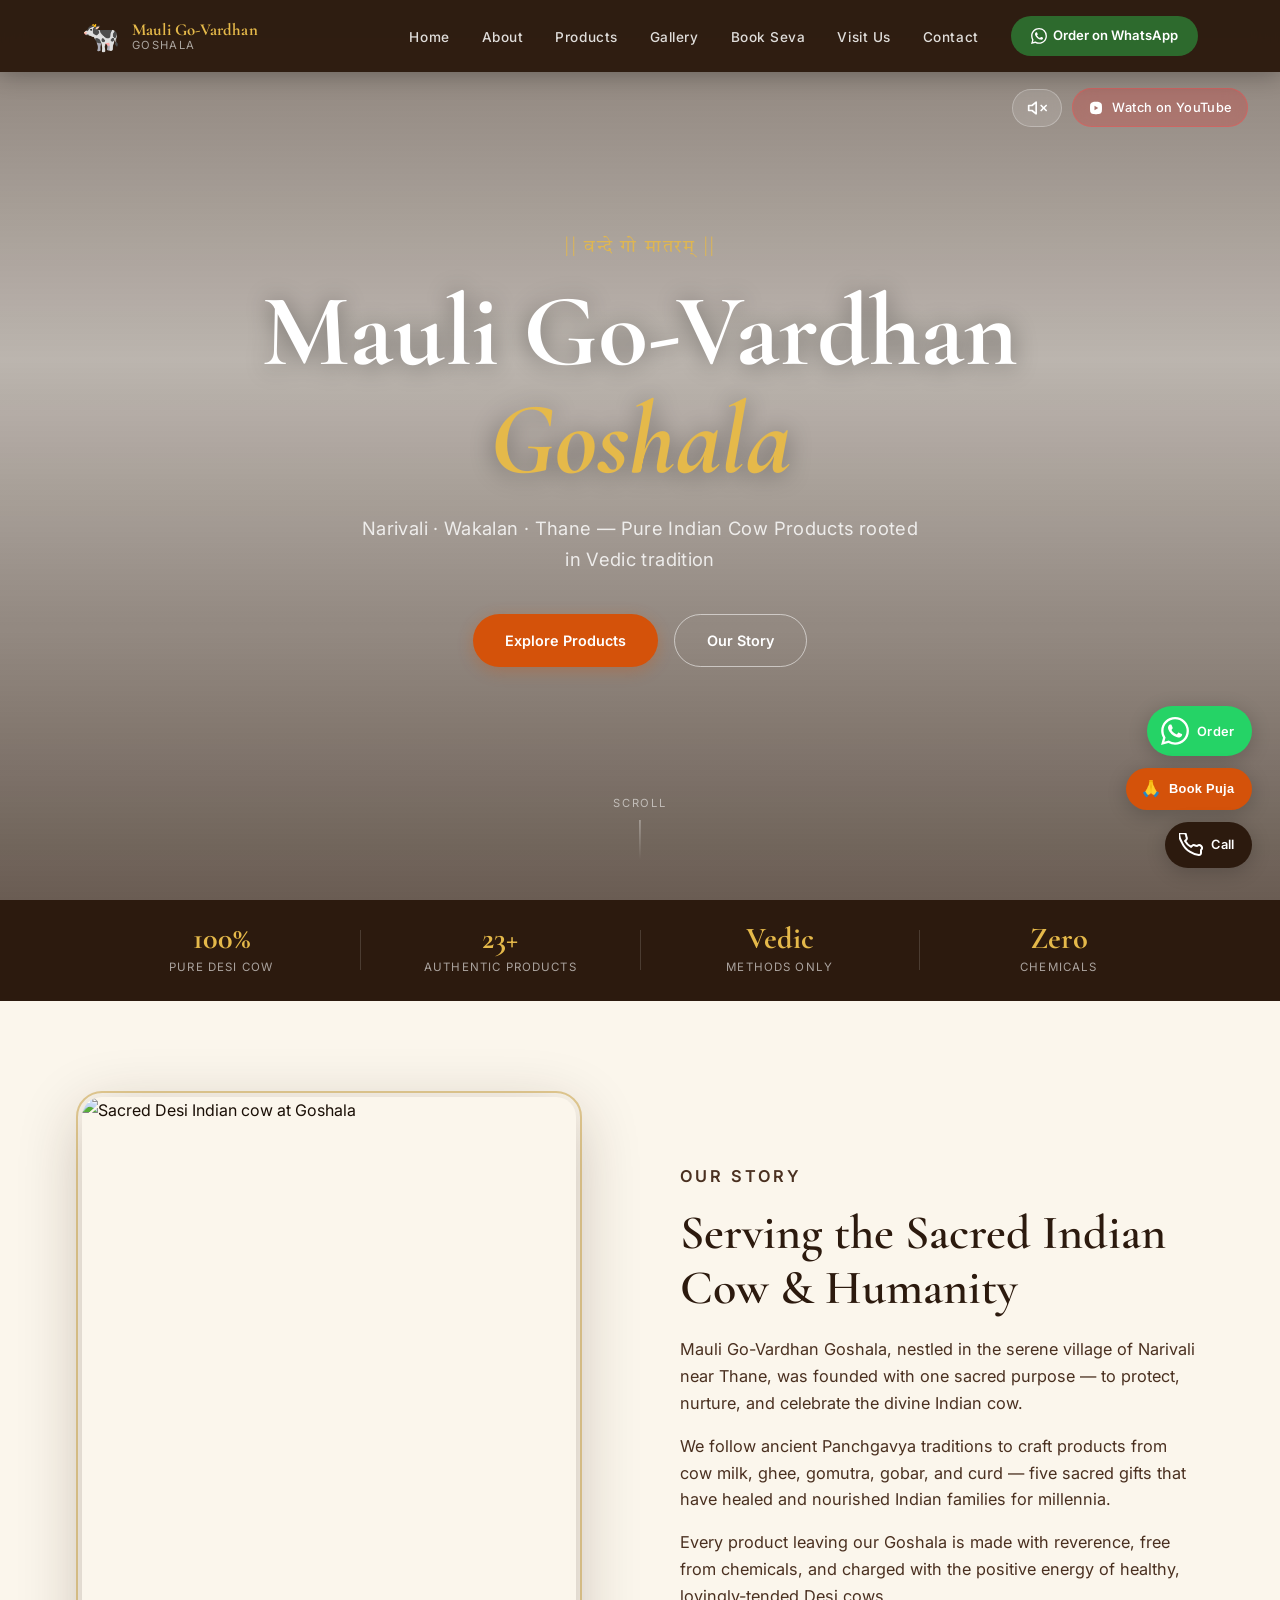
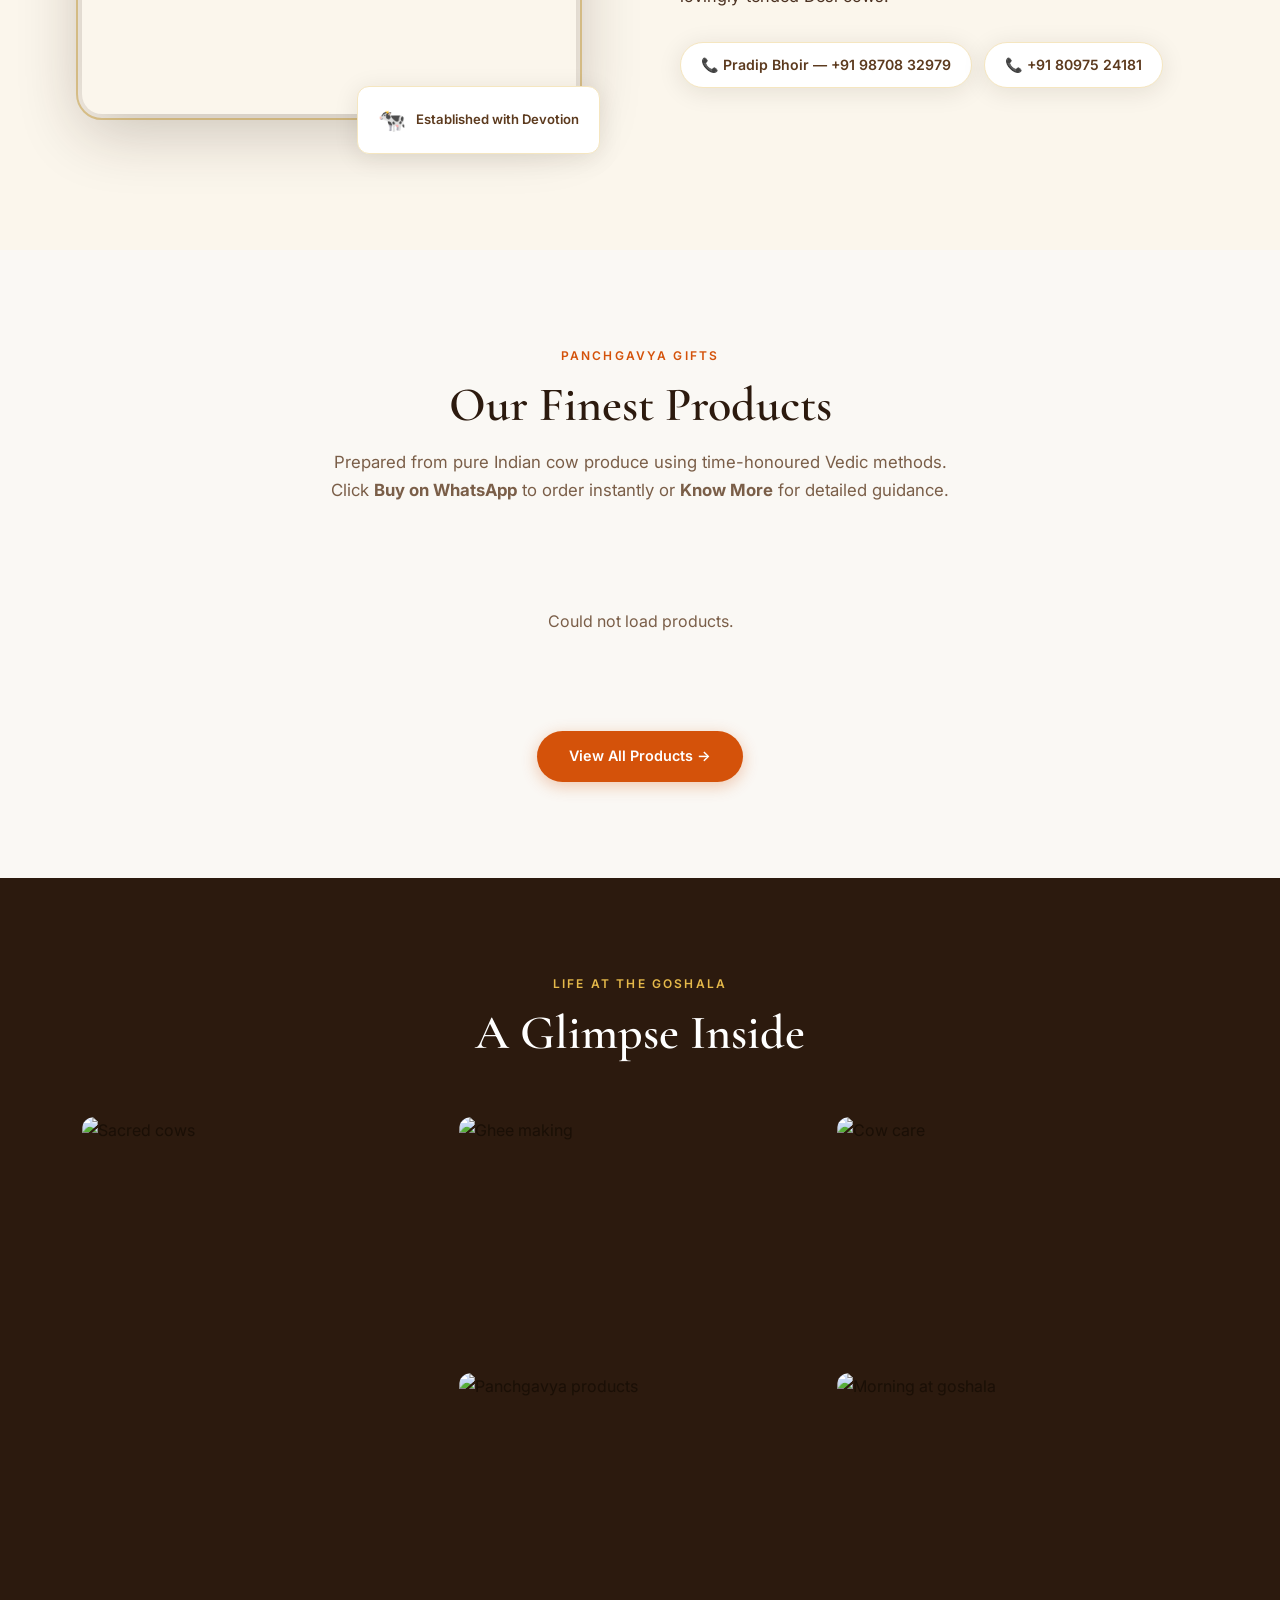
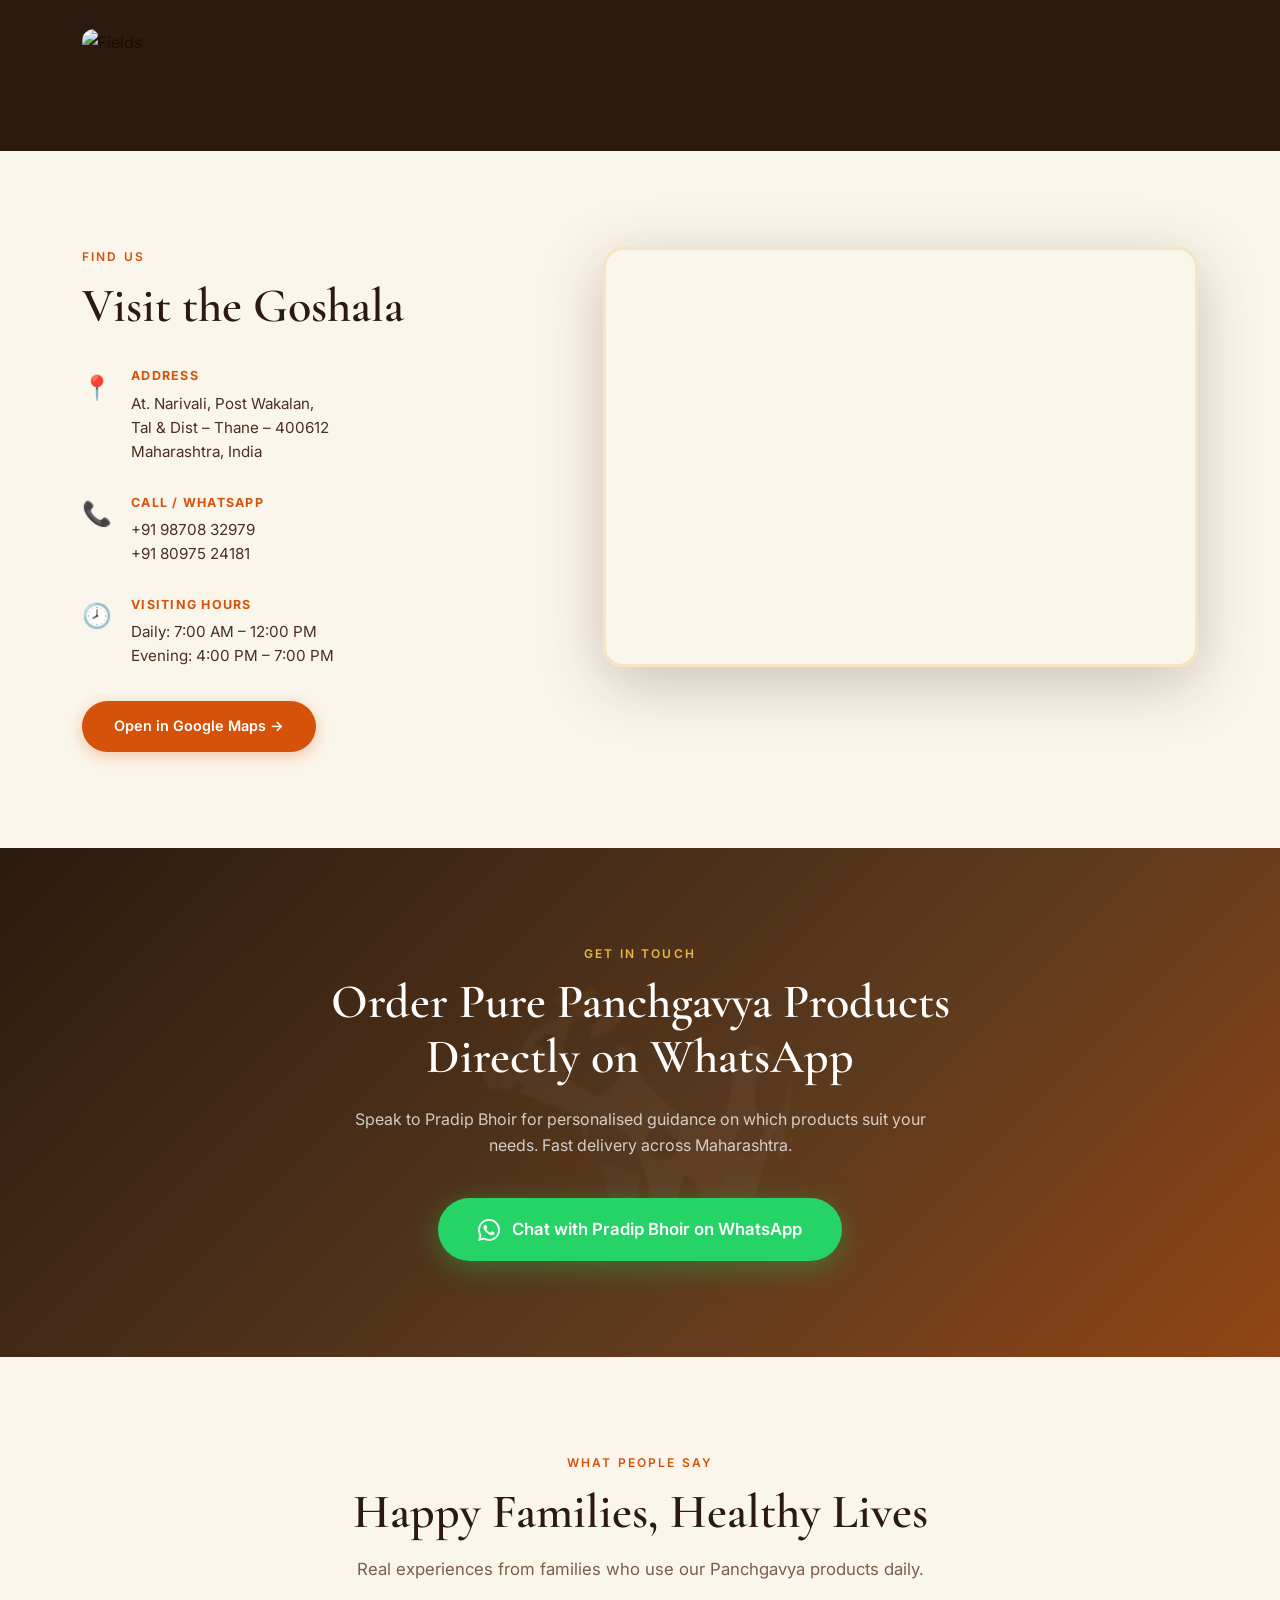
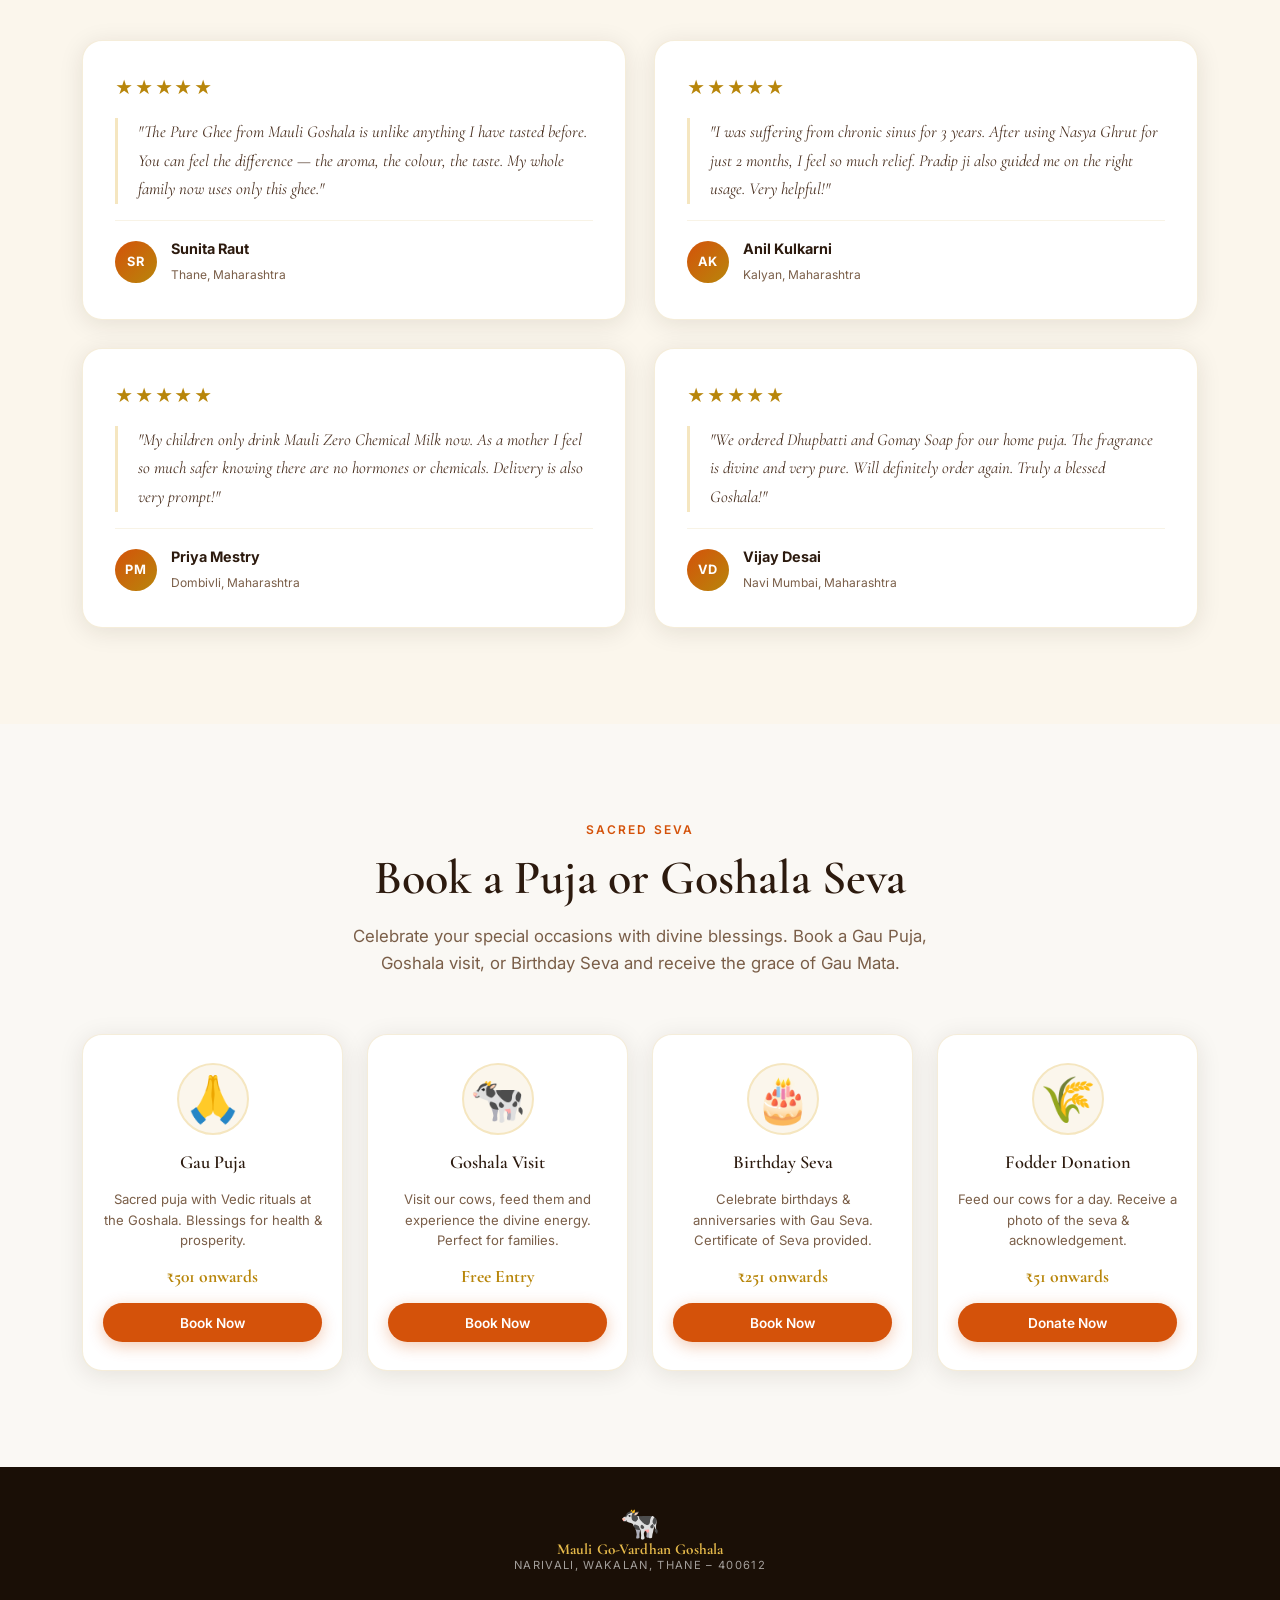
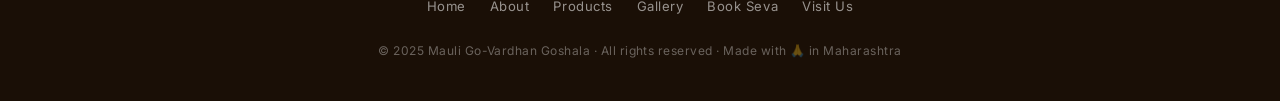
==== commit f28e817e: "Rename index (20).html to index.html" ====
--- a/index.html
+++ b/index.html
@@ -145,7 +145,7 @@
   </section>
 
   <!-- ══════════════════════════════════════════════
-       FEATURED PRODUCTS (landing page – 6 hero items)
+       FEATURED PRODUCTS (loaded from Supabase)
   ══════════════════════════════════════════════ -->
   <section id="products" class="products">
     <div class="container">
@@ -154,131 +154,14 @@
         <h2 class="section-title">Our Finest Products</h2>
         <p class="section-desc">Prepared from pure Indian cow produce using time-honoured Vedic methods. Click <strong>Buy on WhatsApp</strong> to order instantly or <strong>Know More</strong> for detailed guidance.</p>
       </div>
-      <div class="products-grid">
-
-        <!-- Card 1 -->
-        <div class="product-card">
-          <div class="product-card-tag">Dairy</div>
-          <div class="product-icon-wrap">
-            <!-- REPLACE emoji with: <img src="assets/milk.jpg" alt="Milk"> -->
-            🥛
-          </div>
-          <div class="product-body">
-            <h3 class="product-name">Mauli Zero Chemical Milk</h3>
-            <p class="product-desc">Freshest pure Desi cow milk — intellectual booster for babies, comparable to mother's milk.</p>
-          </div>
-          <div class="product-footer">
-            <span class="product-price">₹110 <span>/ litre</span></span>
-            <div class="product-actions">
-              <button class="btn btn-outline-saffron" onclick="openModal('Mauli Zero Chemical Milk', 'Dairy', '₹110 / litre', 'Freshest pure Desi cow milk — an intellectual booster for babies and comparable to mother\'s milk in nutrition.', '🥛')">Know More</button>
-              <a href="https://wa.me/919870832979?text=Namaste%20Pradip%20ji%20%F0%9F%99%8F%0A%0AI%20am%20interested%20in%20ordering%3A%0A*Mauli%20Zero%20Chemical%20Milk*%0APrice%3A%20%E2%82%B9110%20%2F%20litre%0A%0APlease%20confirm%20availability%20and%20delivery%20details.%20Thank%20you!" target="_blank" class="btn btn-wa">🟢 Buy</a>
-            </div>
-          </div>
-        </div>
-
-        <!-- Card 2 -->
-        <div class="product-card">
-          <div class="product-card-tag">Dairy</div>
-          <div class="product-icon-wrap">
-            <!-- REPLACE emoji with: <img src="assets/makkhan.jpg" alt="Butter"> -->
-            🧈
-          </div>
-          <div class="product-body">
-            <h3 class="product-name">Butter Makkhan</h3>
-            <p class="product-desc">Traditional hand-churned white butter for cultivating sattvic temperament. Deeply medicinal.</p>
-          </div>
-          <div class="product-footer">
-            <span class="product-price">₹2000 <span>/ kg</span></span>
-            <div class="product-actions">
-              <button class="btn btn-outline-saffron" onclick="openModal('Butter Makkhan', 'Dairy', '₹2000 / kg', 'Traditional hand-churned white butter for cultivating a sattvic temperament. Deeply medicinal.', '🧈')">Know More</button>
-              <a href="https://wa.me/919870832979?text=Namaste%20Pradip%20ji%20%F0%9F%99%8F%0A%0AI%20am%20interested%20in%20ordering%3A%0A*Butter%20Makkhan*%0APrice%3A%20%E2%82%B92000%20%2F%20kg%0A%0APlease%20confirm%20availability%20and%20delivery%20details.%20Thank%20you!" target="_blank" class="btn btn-wa">🟢 Buy</a>
-            </div>
-          </div>
-        </div>
-
-        <!-- Card 3 -->
-        <div class="product-card">
-          <div class="product-card-tag">Bestseller</div>
-          <div class="product-icon-wrap">
-            <!-- REPLACE emoji with: <img src="assets/ghee.jpg" alt="Ghee"> -->
-            ✨
-          </div>
-          <div class="product-body">
-            <h3 class="product-name">Mauli Pure Ghee</h3>
-            <p class="product-desc">Prepared in vedic bilona method. Highly sattvic, medicinal, and deeply nourishing.</p>
-          </div>
-          <div class="product-footer">
-            <span class="product-price">₹750 <span>/ 250 gms</span></span>
-            <div class="product-actions">
-              <button class="btn btn-outline-saffron" onclick="openModal('Mauli Pure Ghee', 'Bestseller', '₹750 / 250 gms', 'Prepared in vedic manner using the bilona method. Highly sattvic, medicinal, and deeply nourishing.', '✨')">Know More</button>
-              <a href="https://wa.me/919870832979?text=Namaste%20Pradip%20ji%20%F0%9F%99%8F%0A%0AI%20am%20interested%20in%20ordering%3A%0A*Mauli%20Pure%20Ghee*%0APrice%3A%20%E2%82%B9750%20%2F%20250%20gms%0A%0APlease%20confirm%20availability%20and%20delivery%20details.%20Thank%20you!" target="_blank" class="btn btn-wa">🟢 Buy</a>
-            </div>
-          </div>
-        </div>
-
-        <!-- Card 4 -->
-        <div class="product-card">
-          <div class="product-card-tag">Dairy</div>
-          <div class="product-icon-wrap">
-            <!-- REPLACE emoji with: <img src="assets/chhach.jpg" alt="Buttermilk"> -->
-            🍶
-          </div>
-          <div class="product-body">
-            <h3 class="product-name">Butter Milk / Chhach</h3>
-            <p class="product-desc">Light refreshing traditional chaas. Excellent for food digestion and cooling the body.</p>
-          </div>
-          <div class="product-footer">
-            <span class="product-price">₹25 <span>/ litre</span></span>
-            <div class="product-actions">
-              <button class="btn btn-outline-saffron" onclick="openModal('Butter Milk / Chhach', 'Dairy', '₹25 / litre', 'Light and refreshing traditional chaas. Excellent for food digestion and cooling the body naturally.', '🍶')">Know More</button>
-              <a href="https://wa.me/919870832979?text=Namaste%20Pradip%20ji%20%F0%9F%99%8F%0A%0AI%20am%20interested%20in%20ordering%3A%0A*Butter%20Milk%20%2F%20Chhach*%0APrice%3A%20%E2%82%B925%20%2F%20litre%0A%0APlease%20confirm%20availability%20and%20delivery%20details.%20Thank%20you!" target="_blank" class="btn btn-wa">🟢 Buy</a>
-            </div>
-          </div>
-        </div>
-
-        <!-- Card 5 -->
-        <div class="product-card">
-          <div class="product-card-tag">Skin Care</div>
-          <div class="product-icon-wrap">
-            <!-- REPLACE emoji with: <img src="assets/soap.jpg" alt="Gomay Soap"> -->
-            🧼
-          </div>
-          <div class="product-body">
-            <h3 class="product-name">Mauli Gomay Soap</h3>
-            <p class="product-desc">Gobar-based herbal soap for daily bathing and relief from skin diseases. Gentle and natural.</p>
-          </div>
-          <div class="product-footer">
-            <span class="product-price">₹40</span>
-            <div class="product-actions">
-              <button class="btn btn-outline-saffron" onclick="openModal('Mauli Gomay Soap', 'Skin Care', '₹40', 'Gobar-based herbal soap for daily bathing and relief from common skin diseases. Gentle and natural.', '🧼')">Know More</button>
-              <a href="https://wa.me/919870832979?text=Namaste%20Pradip%20ji%20%F0%9F%99%8F%0A%0AI%20am%20interested%20in%20ordering%3A%0A*Mauli%20Gomay%20Soap*%0APrice%3A%20%E2%82%B940%0A%0APlease%20confirm%20availability%20and%20delivery%20details.%20Thank%20you!" target="_blank" class="btn btn-wa">🟢 Buy</a>
-            </div>
-          </div>
-        </div>
-
-        <!-- Card 6 -->
-        <div class="product-card">
-          <div class="product-card-tag">Wellness</div>
-          <div class="product-icon-wrap">
-            <!-- REPLACE emoji with: <img src="assets/nasya.jpg" alt="Nasya Ghrut"> -->
-            💧
-          </div>
-          <div class="product-body">
-            <h3 class="product-name">Mauli Nasya Ghrut</h3>
-            <p class="product-desc">Panchgavya ghee for nasal use. Useful for Sinus, Migraine, Snoring and related issues.</p>
-          </div>
-          <div class="product-footer">
-            <span class="product-price">₹120</span>
-            <div class="product-actions">
-              <button class="btn btn-outline-saffron" onclick="openModal('Mauli Nasya Ghrut', 'Wellness', '₹120', 'Panchgavya ghee for nasal administration. Useful for Sinus, Migraine, Snoring and related issues.', '💧')">Know More</button>
-              <a href="https://wa.me/919870832979?text=Namaste%20Pradip%20ji%20%F0%9F%99%8F%0A%0AI%20am%20interested%20in%20ordering%3A%0A*Mauli%20Nasya%20Ghrut*%0APrice%3A%20%E2%82%B9120%0A%0APlease%20confirm%20availability%20and%20delivery%20details.%20Thank%20you!" target="_blank" class="btn btn-wa">🟢 Buy</a>
-            </div>
-          </div>
-        </div>
-
-      </div>
+      <!-- loading state -->
+      <div id="featuredLoading" style="text-align:center;padding:3rem;color:var(--text-soft);">
+        <div style="font-size:2rem;margin-bottom:0.75rem;">🐄</div>
+        <p>Loading products...</p>
+      </div>
+      <div class="products-grid" id="featuredGrid" style="display:none;"></div>
       <div class="products-cta">
-        <a href="products.html" class="btn btn-primary">View All 23 Products →</a>
+        <a href="products.html" class="btn btn-primary">View All Products →</a>
       </div>
     </div>
   </section>
@@ -578,5 +461,59 @@
   </div>
 
   <script src="script.js"></script>
+  <script type="module">
+  // ── Load featured products from Supabase ──
+  const SB_URL = 'https://nhiganjgelfwtukniwqq.supabase.co';
+  const SB_KEY = 'eyJhbGciOiJIUzI1NiIsInR5cCI6IkpXVCJ9.eyJpc3MiOiJzdXBhYmFzZSIsInJlZiI6Im5oaWdhbmpnZWxmd3R1a25pd3FxIiwicm9sZSI6ImFub24iLCJpYXQiOjE3ODE1ODg0NDUsImV4cCI6MjA5NzE2NDQ0NX0.Sz1vWmxX9j1e5fUMwN5HlCrOunYPkjhDI7YQvJYsXyc';
+
+  function makeCard(p) {
+    const wa = encodeURIComponent(p.whatsapp_msg || `Namaste Pradip ji 🙏\n\nI am interested in ordering:\n*${p.name}*\nPrice: ${p.price}\n\nPlease confirm. Thank you!`);
+    const img = p.image_url
+      ? `<img src="${p.image_url}" alt="${p.name}" style="width:100%;height:100%;object-fit:cover;">`
+      : (p.emoji || '🛍️');
+    const nameE = p.name.replace(/'/g,"\\'");
+    const descE = (p.description||'').replace(/'/g,"\\'");
+    const iconE = (p.emoji||'🛍️').replace(/'/g,"\\'");
+    return `
+      <div class="product-card">
+        <div class="product-category">${p.tag||''}</div>
+        ${p.badge ? `<div class="product-card-tag">${p.badge}</div>` : ''}
+        <div class="product-icon-wrap">${img}</div>
+        <div class="product-body">
+          <h3 class="product-name">${p.name}</h3>
+          <p class="product-desc">${p.description||''}</p>
+        </div>
+        <div class="product-footer">
+          <span class="product-price">${p.price}</span>
+          <div class="product-actions">
+            <button class="btn btn-outline-saffron" onclick="openModal('${nameE}','${p.tag||''}','${p.price}','${descE}','${iconE}')">Know More</button>
+            <a href="https://wa.me/919870832979?text=${wa}" target="_blank" class="btn btn-wa">🟢 Buy</a>
+          </div>
+        </div>
+      </div>`;
+  }
+
+  async function loadFeatured() {
+    try {
+      const res = await fetch(
+        `${SB_URL}/rest/v1/products?is_featured=eq.true&is_active=eq.true&order=id.asc`,
+        { headers: { 'apikey': SB_KEY, 'Authorization': 'Bearer ' + SB_KEY } }
+      );
+      const products = await res.json();
+      const grid = document.getElementById('featuredGrid');
+      const loader = document.getElementById('featuredLoading');
+      if (!products.length) {
+        loader.innerHTML = '<p style="color:var(--text-soft)">No featured products yet.</p>';
+        return;
+      }
+      grid.innerHTML = products.map(makeCard).join('');
+      loader.style.display = 'none';
+      grid.style.display = 'grid';
+    } catch(e) {
+      document.getElementById('featuredLoading').innerHTML = '<p style="color:var(--text-soft)">Could not load products.</p>';
+    }
+  }
+  loadFeatured();
+  </script>
 </body>
 </html>
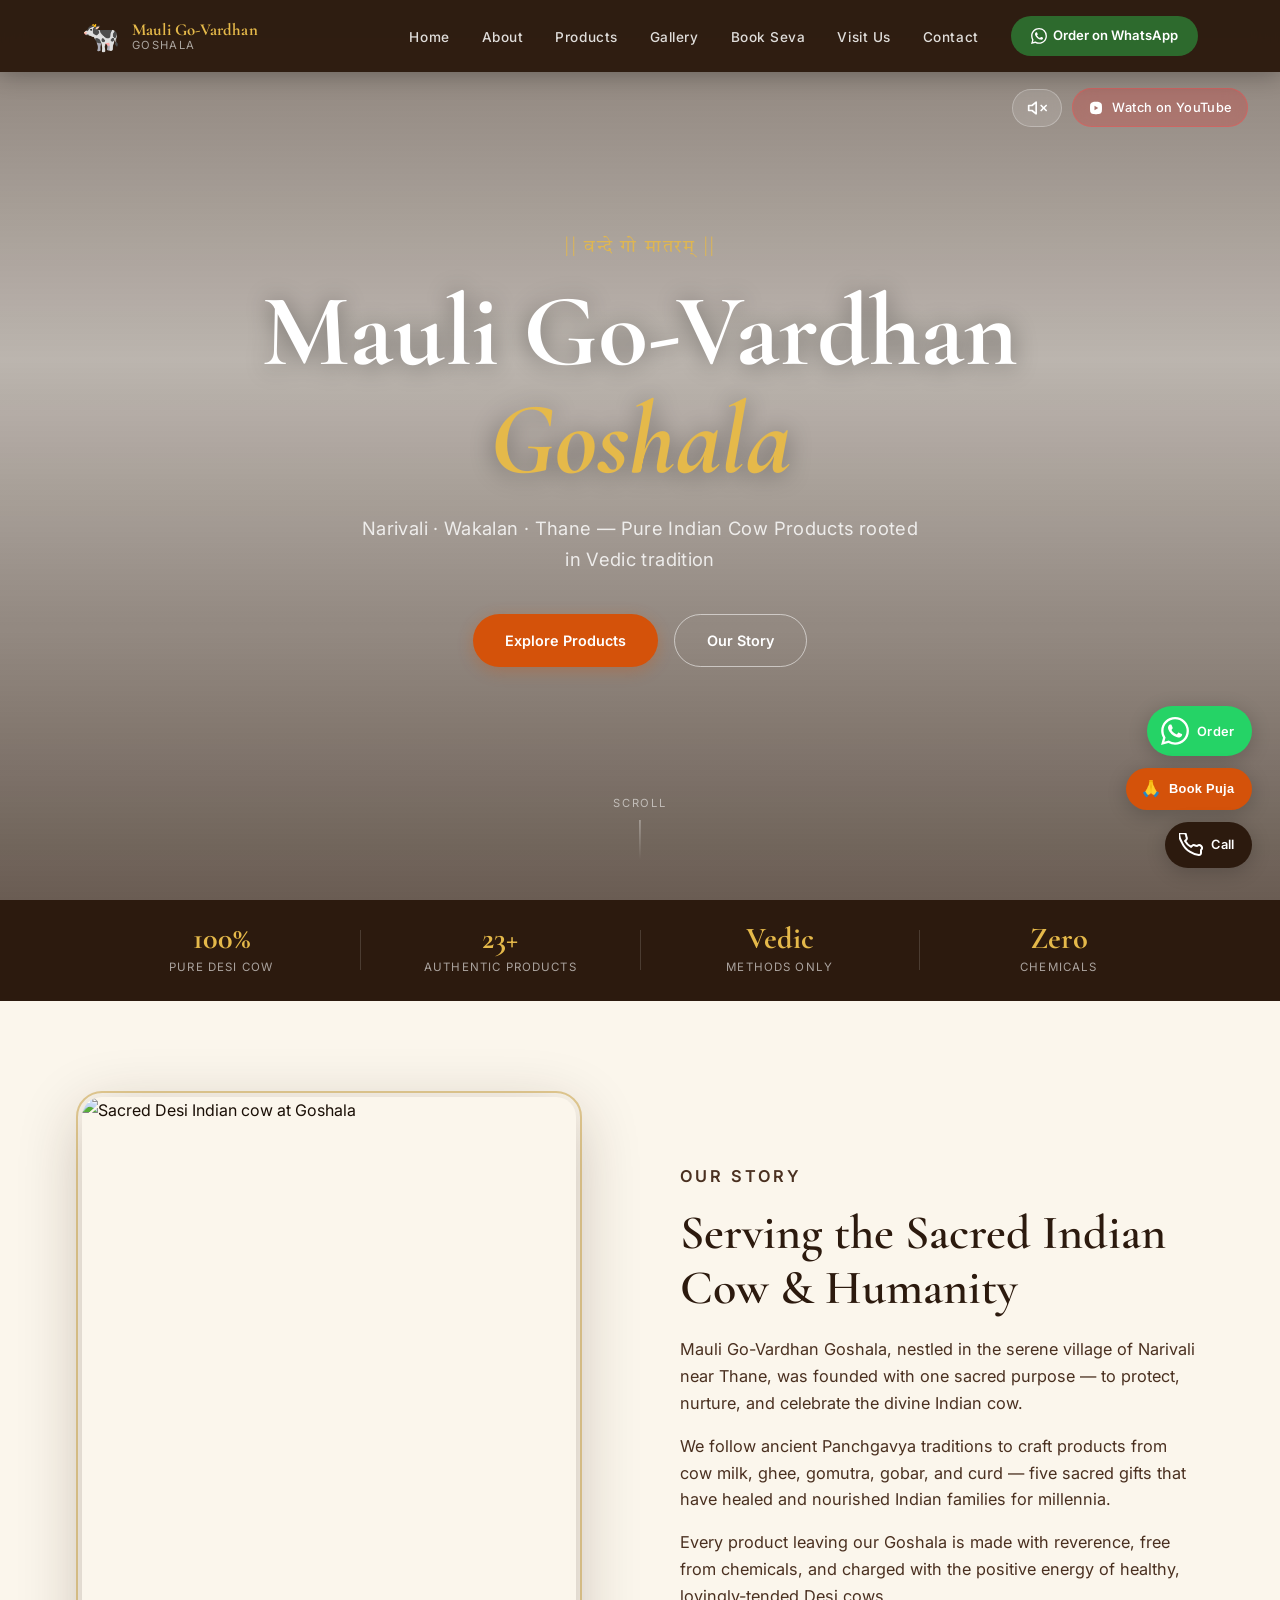
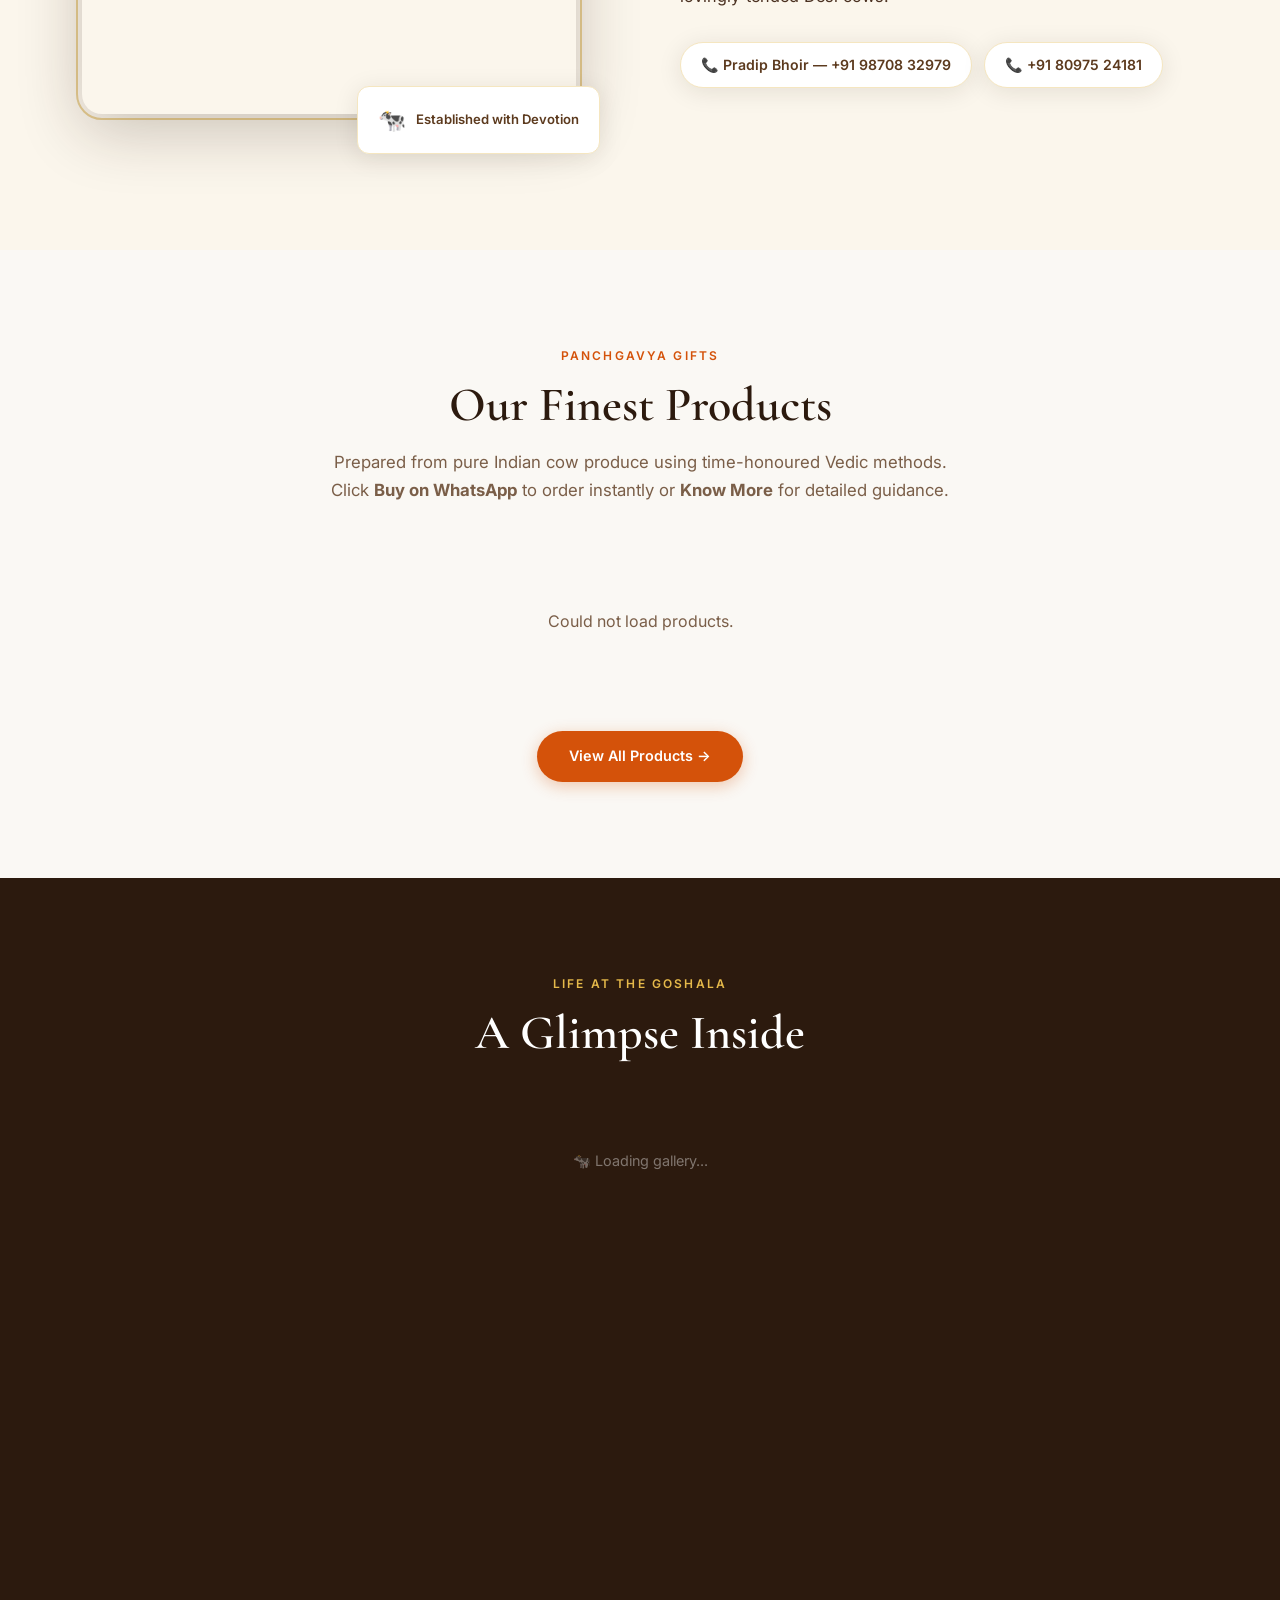
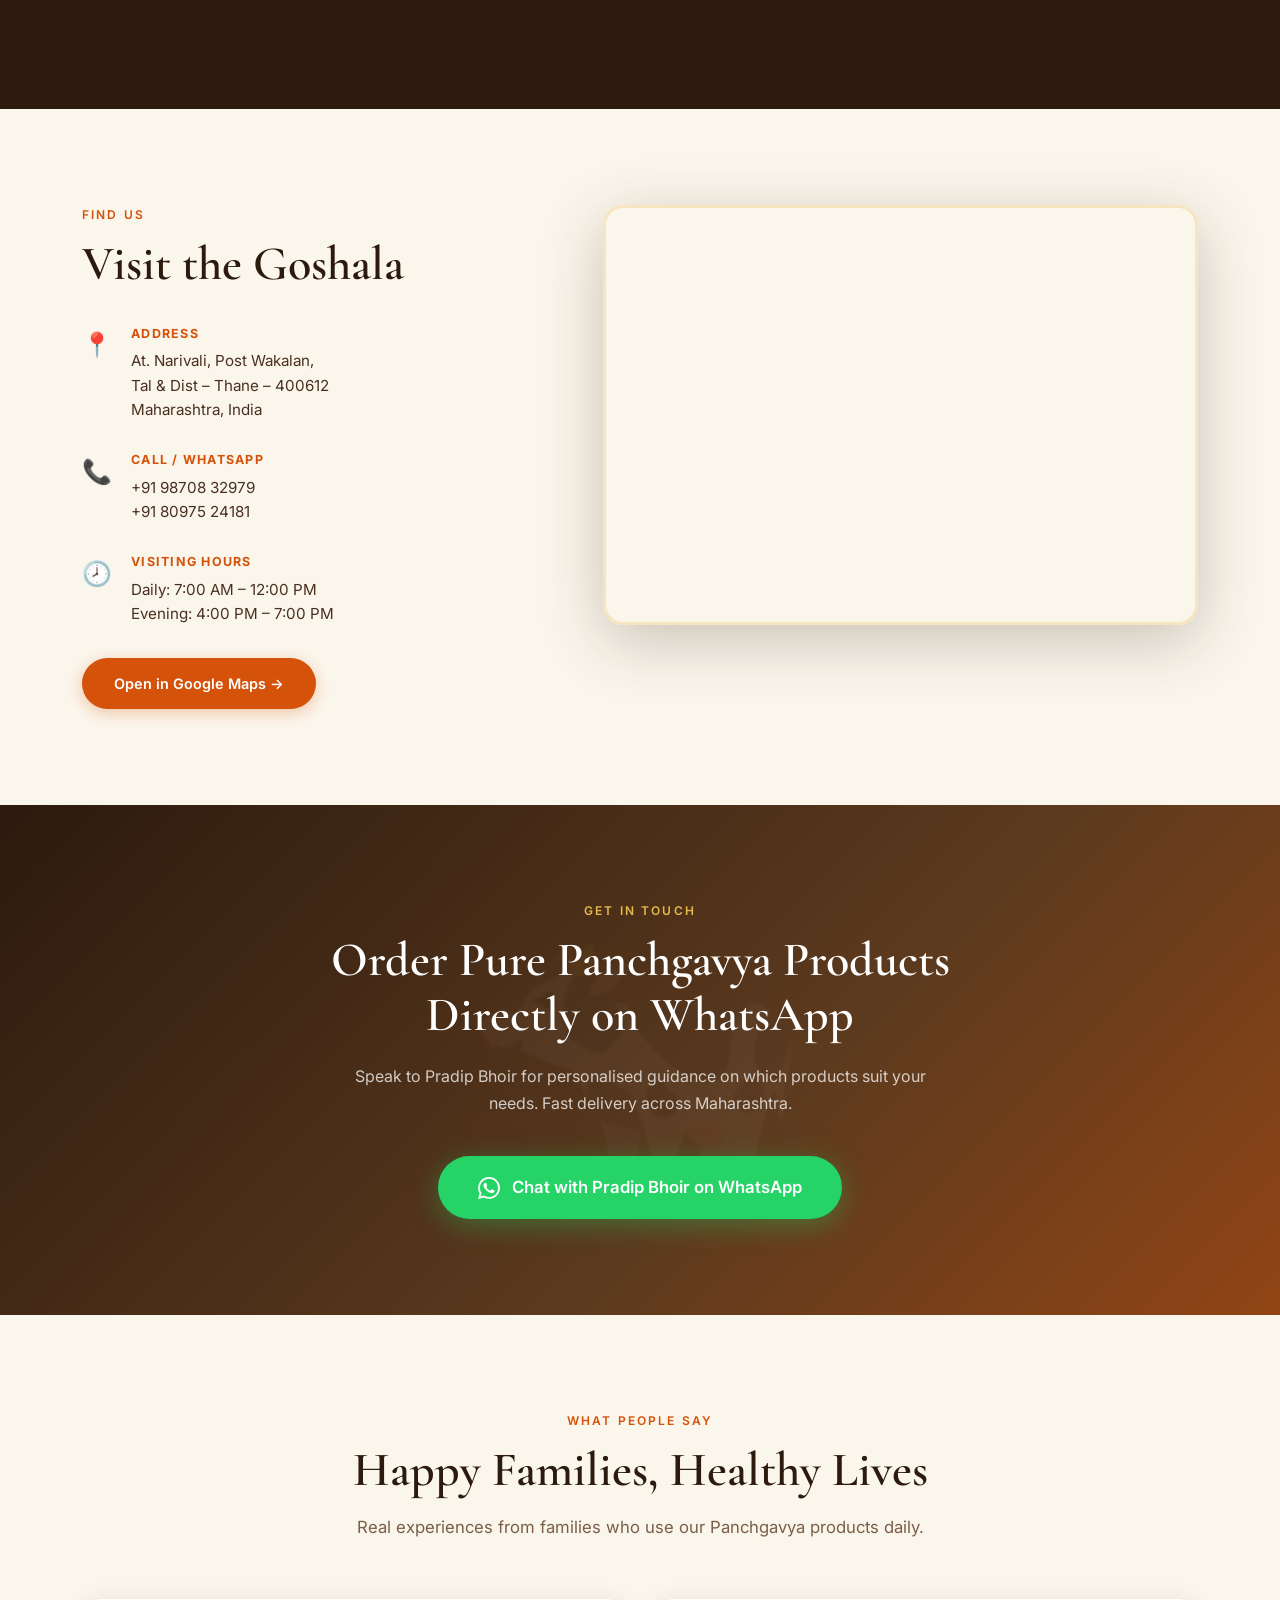
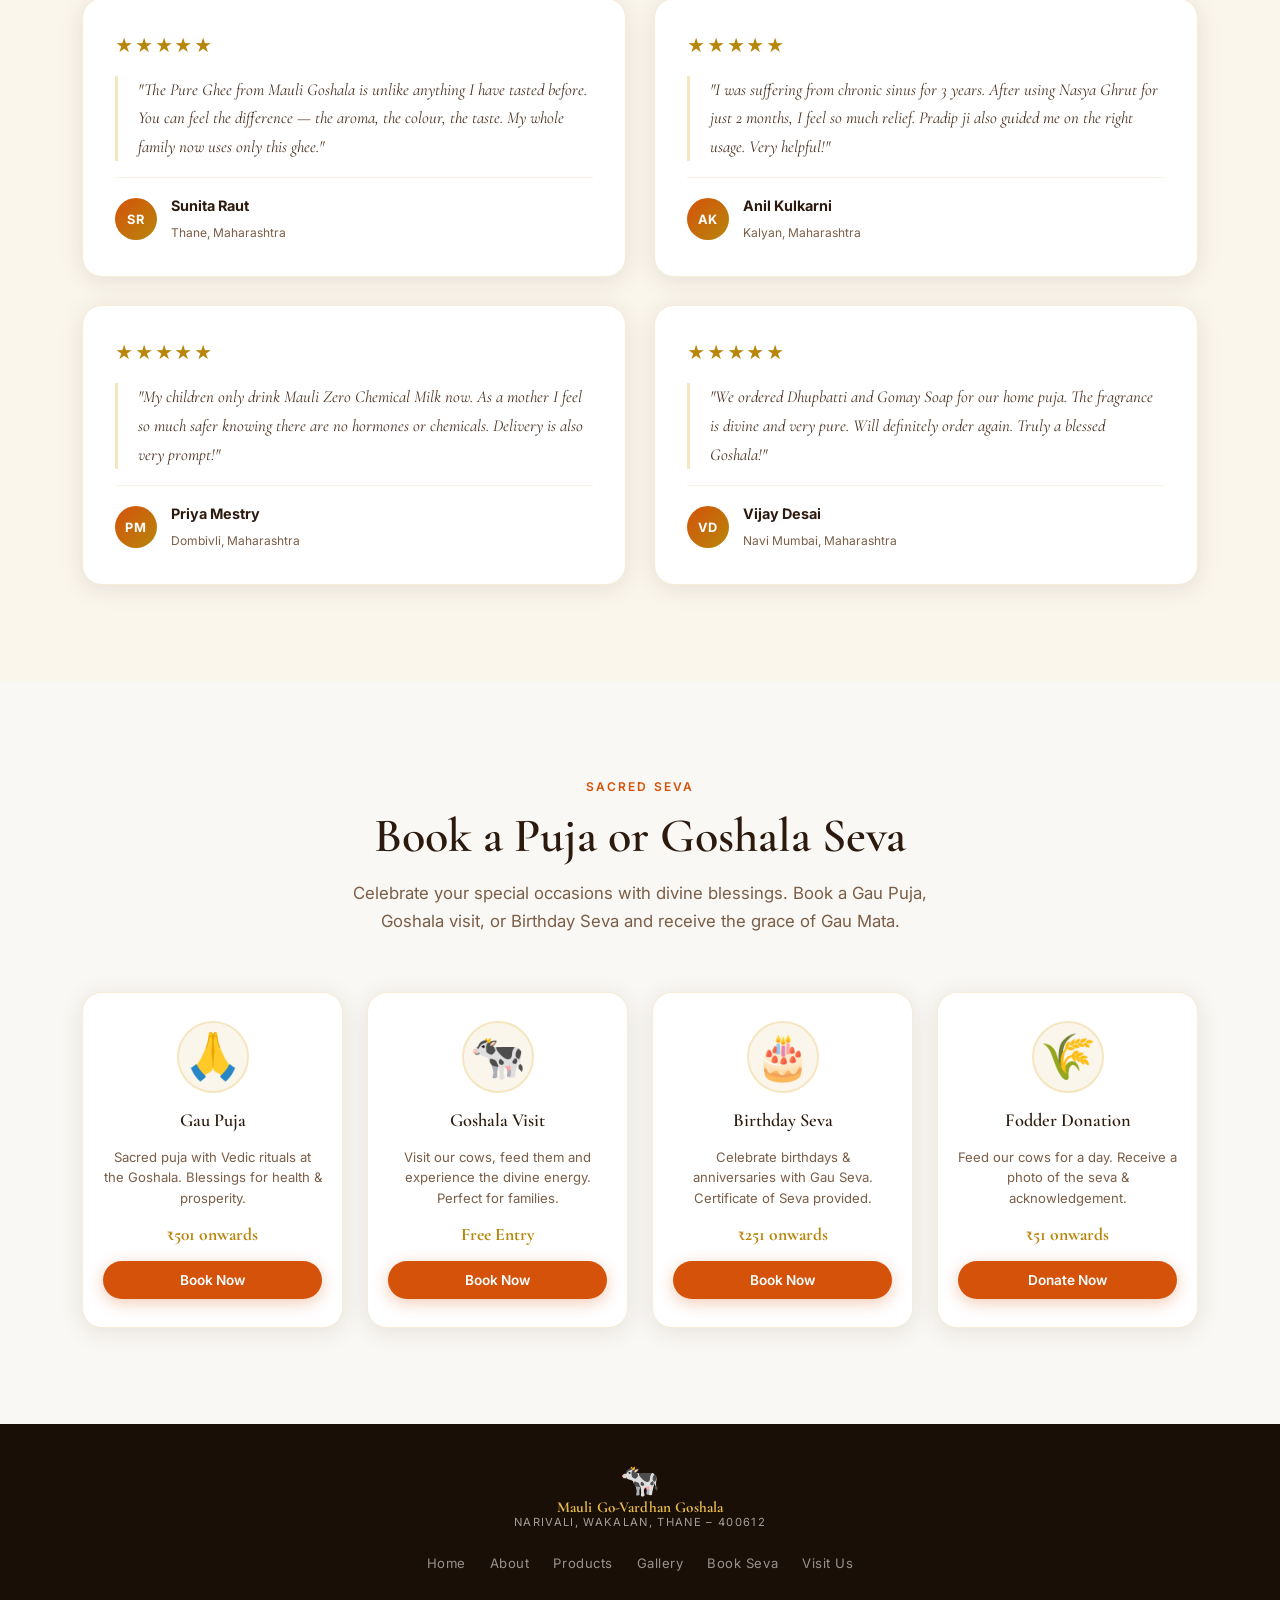
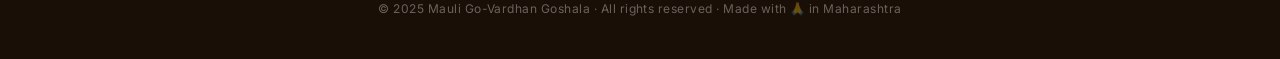
==== commit d3698575: "Add files via upload" ====
--- a/index.html
+++ b/index.html
@@ -167,7 +167,7 @@
   </section>
 
   <!-- ══════════════════════════════════════════════
-       GALLERY (lightbox)
+       GALLERY (loaded from Supabase)
   ══════════════════════════════════════════════ -->
   <section id="gallery" class="gallery">
     <div class="container">
@@ -176,12 +176,8 @@
         <h2 class="section-title">A Glimpse Inside</h2>
       </div>
       <div class="gallery-grid" id="galleryGrid">
-        <div class="g-item" data-idx="0"><img src="https://images.unsplash.com/photo-1570042225831-d98fa7577f1e?w=600&q=80" alt="Sacred cows" /><div class="g-overlay"><span>Sacred Cows</span></div></div>
-        <div class="g-item" data-idx="1"><img src="https://images.unsplash.com/photo-1596715657897-e8e52c44df53?w=600&q=80" alt="Ghee making" /><div class="g-overlay"><span>Vedic Ghee Making</span></div></div>
-        <div class="g-item" data-idx="2"><img src="https://images.unsplash.com/photo-1612197527762-8cfb4b634fe9?w=600&q=80" alt="Cow care" /><div class="g-overlay"><span>Cow Seva</span></div></div>
-        <div class="g-item" data-idx="3"><img src="https://images.unsplash.com/photo-1542038784456-1ea8e935640e?w=600&q=80" alt="Panchgavya products" /><div class="g-overlay"><span>Panchgavya Products</span></div></div>
-        <div class="g-item" data-idx="4"><img src="https://images.unsplash.com/photo-1509440159596-0249088772ff?w=600&q=80" alt="Morning at goshala" /><div class="g-overlay"><span>Morning Puja</span></div></div>
-        <div class="g-item" data-idx="5"><img src="https://images.unsplash.com/photo-1560493676-04071c5f467b?w=600&q=80" alt="Fields" /><div class="g-overlay"><span>Green Pastures</span></div></div>
+        <!-- loaded dynamically from Supabase -->
+        <div style="grid-column:span 3;text-align:center;padding:2rem;color:rgba(255,255,255,0.4);font-size:0.9rem;" id="galleryLoading">🐄 Loading gallery...</div>
       </div>
     </div>
   </section>
@@ -462,31 +458,35 @@
 
   <script src="script.js"></script>
   <script type="module">
-  // ── Load featured products from Supabase ──
   const SB_URL = 'https://nhiganjgelfwtukniwqq.supabase.co';
   const SB_KEY = 'eyJhbGciOiJIUzI1NiIsInR5cCI6IkpXVCJ9.eyJpc3MiOiJzdXBhYmFzZSIsInJlZiI6Im5oaWdhbmpnZWxmd3R1a25pd3FxIiwicm9sZSI6ImFub24iLCJpYXQiOjE3ODE1ODg0NDUsImV4cCI6MjA5NzE2NDQ0NX0.Sz1vWmxX9j1e5fUMwN5HlCrOunYPkjhDI7YQvJYsXyc';
-
+  const HDRS  = { 'apikey': SB_KEY, 'Authorization': 'Bearer ' + SB_KEY };
+
+  // ── FEATURED PRODUCTS ──────────────────────
   function makeCard(p) {
     const wa = encodeURIComponent(p.whatsapp_msg || `Namaste Pradip ji 🙏\n\nI am interested in ordering:\n*${p.name}*\nPrice: ${p.price}\n\nPlease confirm. Thank you!`);
     const img = p.image_url
-      ? `<img src="${p.image_url}" alt="${p.name}" style="width:100%;height:100%;object-fit:cover;">`
+      ? `<img src="${p.image_url}" alt="${p.name}" style="width:100%;height:100%;object-fit:cover;display:block;">`
       : (p.emoji || '🛍️');
-    const nameE = p.name.replace(/'/g,"\\'");
-    const descE = (p.description||'').replace(/'/g,"\\'");
-    const iconE = (p.emoji||'🛍️').replace(/'/g,"\\'");
     return `
       <div class="product-card">
-        <div class="product-category">${p.tag||''}</div>
         ${p.badge ? `<div class="product-card-tag">${p.badge}</div>` : ''}
         <div class="product-icon-wrap">${img}</div>
         <div class="product-body">
+          <p class="product-category">${p.tag||''}</p>
           <h3 class="product-name">${p.name}</h3>
-          <p class="product-desc">${p.description||''}</p>
+          <p class="product-desc">${(p.description||'').substring(0,120)}</p>
         </div>
         <div class="product-footer">
           <span class="product-price">${p.price}</span>
           <div class="product-actions">
-            <button class="btn btn-outline-saffron" onclick="openModal('${nameE}','${p.tag||''}','${p.price}','${descE}','${iconE}')">Know More</button>
+            <button class="btn btn-outline-saffron" onclick="openModal(this)"
+              data-name="${(p.name||'').replace(/"/g,'&quot;')}"
+              data-tag="${(p.tag||'').replace(/"/g,'&quot;')}"
+              data-price="${(p.price||'').replace(/"/g,'&quot;')}"
+              data-desc="${(p.description||'').replace(/"/g,'&quot;')}"
+              data-img="${(p.image_url||'').replace(/"/g,'&quot;')}"
+              data-emoji="${(p.emoji||'🛍️').replace(/"/g,'&quot;')}">Know More</button>
             <a href="https://wa.me/919870832979?text=${wa}" target="_blank" class="btn btn-wa">🟢 Buy</a>
           </div>
         </div>
@@ -495,14 +495,11 @@
 
   async function loadFeatured() {
     try {
-      const res = await fetch(
-        `${SB_URL}/rest/v1/products?is_featured=eq.true&is_active=eq.true&order=id.asc`,
-        { headers: { 'apikey': SB_KEY, 'Authorization': 'Bearer ' + SB_KEY } }
-      );
+      const res = await fetch(`${SB_URL}/rest/v1/products?is_featured=eq.true&is_active=eq.true&order=id.asc`, { headers: HDRS });
       const products = await res.json();
       const grid = document.getElementById('featuredGrid');
       const loader = document.getElementById('featuredLoading');
-      if (!products.length) {
+      if (!Array.isArray(products) || !products.length) {
         loader.innerHTML = '<p style="color:var(--text-soft)">No featured products yet.</p>';
         return;
       }
@@ -513,7 +510,73 @@
       document.getElementById('featuredLoading').innerHTML = '<p style="color:var(--text-soft)">Could not load products.</p>';
     }
   }
+
+  // ── GALLERY ────────────────────────────────
+  let galleryImages = [];
+
+  async function loadGallery() {
+    try {
+      const res = await fetch(`${SB_URL}/rest/v1/gallery?is_active=eq.true&order=id.asc`, { headers: HDRS });
+      const items = await res.json();
+      const grid = document.getElementById('galleryGrid');
+      const loader = document.getElementById('galleryLoading');
+
+      if (!Array.isArray(items) || !items.length) {
+        if (loader) loader.innerHTML = '<p style="color:rgba(255,255,255,0.3)">No gallery photos yet.</p>';
+        return;
+      }
+
+      galleryImages = items;
+      if (loader) loader.remove();
+
+      grid.innerHTML = items.map((item, idx) => `
+        <div class="g-item" data-idx="${idx}">
+          <img src="${item.image_url}" alt="${item.caption||'Goshala photo'}" loading="lazy"/>
+          <div class="g-overlay"><span>${item.caption||''}</span></div>
+        </div>`).join('');
+
+      // Attach lightbox click handlers
+      grid.querySelectorAll('.g-item').forEach(el => {
+        el.addEventListener('click', () => {
+          const idx = parseInt(el.dataset.idx);
+          showLightbox(idx);
+        });
+      });
+
+    } catch(e) {
+      console.error('Gallery load error:', e);
+    }
+  }
+
+  // Override lightbox to use dynamic gallery
+  function showLightbox(idx) {
+    const lb = document.getElementById('lightbox');
+    const lbImg = document.getElementById('lbImg');
+    const lbCaption = document.getElementById('lbCaption');
+    if (!lb || !galleryImages[idx]) return;
+    lbImg.src = galleryImages[idx].image_url;
+    lbCaption.textContent = galleryImages[idx].caption || '';
+    lb.classList.add('open');
+    document.body.style.overflow = 'hidden';
+    window._lbIdx = idx;
+    window._lbTotal = galleryImages.length;
+  }
+
+  document.getElementById('lbClose').addEventListener('click', () => {
+    document.getElementById('lightbox').classList.remove('open');
+    document.body.style.overflow = '';
+  });
+  document.getElementById('lbPrev').addEventListener('click', () => {
+    const prev = (window._lbIdx - 1 + window._lbTotal) % window._lbTotal;
+    showLightbox(prev);
+  });
+  document.getElementById('lbNext').addEventListener('click', () => {
+    const next = (window._lbIdx + 1) % window._lbTotal;
+    showLightbox(next);
+  });
+
   loadFeatured();
+  loadGallery();
   </script>
 </body>
 </html>
--- a/style.css
+++ b/style.css
@@ -582,91 +582,127 @@
 .product-card {
   background: var(--white);
   border-radius: var(--radius-lg);
-  border: 1px solid rgba(184,134,11,0.18);
+  border: 1px solid rgba(184,134,11,0.12);
   overflow: hidden;
   display: flex;
   flex-direction: column;
-  box-shadow: var(--shadow-soft);
+  box-shadow: 0 2px 16px rgba(44,26,14,0.07);
   transition: transform var(--transition), box-shadow var(--transition);
   position: relative;
+  height: 100%;
+  transform: translateZ(0);
+  -webkit-mask-image: -webkit-radial-gradient(white, black);
+  mask-image: radial-gradient(white, black);
 }
 .product-card:hover {
-  transform: translateY(-7px);
-  box-shadow: var(--shadow-mid);
-}
-
-/* gold accent line at bottom of image */
+  transform: translateY(-5px) translateZ(0);
+  box-shadow: 0 8px 32px rgba(44,26,14,0.13);
+}
+
+/* image area — fixed height always */
 .product-icon-wrap {
-  background: var(--cream);
+  background: #f7f2ea;
   height: 180px;
+  min-height: 180px;
+  max-height: 180px;
   display: flex;
   align-items: center;
   justify-content: center;
   font-size: 4rem;
   position: relative;
   overflow: hidden;
-}
-.product-icon-wrap::after {
-  content: '';
-  position: absolute;
-  bottom: 0; left: 0; right: 0;
-  height: 3px;
-  background: linear-gradient(90deg, var(--gold), var(--gold-light));
+  flex-shrink: 0;
+  border-radius: 0;
 }
 .product-icon-wrap img {
   width: 100%;
   height: 100%;
   object-fit: cover;
+  object-position: center;
   display: block;
 }
 
-/* badge — top right over image */
+/* badge top right */
 .product-card-tag {
   position: absolute;
-  top: 0.9rem; right: 0.9rem;
+  top: 0.75rem; right: 0.75rem;
   background: var(--gold);
   color: var(--white);
-  font-size: 0.65rem;
-  font-weight: 600;
+  font-size: 0.62rem;
+  font-weight: 700;
   letter-spacing: 0.12em;
   text-transform: uppercase;
-  padding: 0.28rem 0.8rem;
+  padding: 0.25rem 0.75rem;
   border-radius: var(--radius-pill);
   z-index: 2;
-}
-
+  max-width: 120px;
+  overflow: hidden;
+  text-overflow: ellipsis;
+  white-space: nowrap;
+}
+
+/* body — flex grow so footer always at bottom */
 .product-body {
-  padding: 1.1rem 1.25rem 0.75rem;
+  padding: 1rem 1.25rem 0.5rem;
   flex: 1;
+  display: flex;
+  flex-direction: column;
 }
 
 /* category eyebrow */
 .product-category {
-  font-size: 0.68rem;
-  font-weight: 600;
+  font-size: 0.65rem;
+  font-weight: 700;
   letter-spacing: 0.14em;
   text-transform: uppercase;
-  color: var(--gold);
-  margin-bottom: 0.35rem;
+  color: var(--saffron);
+  margin-bottom: 0.4rem;
 }
 
 .product-name {
   font-family: var(--font-display);
-  font-size: 1.2rem;
+  font-size: 1.15rem;
   font-weight: 600;
   color: var(--earth);
   margin-bottom: 0.5rem;
-  line-height: 1.2;
-}
+  line-height: 1.25;
+}
+
+/* description — fixed 2 lines always */
 .product-desc {
-  font-size: 0.83rem;
+  font-size: 0.82rem;
   color: var(--text-soft);
   line-height: 1.55;
-}
-
+  display: -webkit-box;
+  -webkit-line-clamp: 2;
+  -webkit-box-orient: vertical;
+  overflow: hidden;
+  flex: 1;
+}
+
+/* footer — always at bottom */
 .product-footer {
-  padding: 0.85rem 1.25rem 1.25rem;
+  padding: 0.85rem 1.25rem 1.1rem;
   border-top: 1px solid rgba(184,134,11,0.10);
+  margin-top: auto;
+}
+.product-price {
+  font-family: var(--font-display);
+  font-size: 1.2rem;
+  font-weight: 700;
+  color: var(--saffron);
+  margin-bottom: 0.75rem;
+  display: block;
+}
+.product-price span {
+  font-size: 0.78rem;
+  font-weight: 400;
+  color: var(--text-soft);
+  font-family: var(--font-body);
+}
+.product-actions {
+  display: flex;
+  gap: 0.5rem;
 }
 .product-price {
   font-family: var(--font-display);
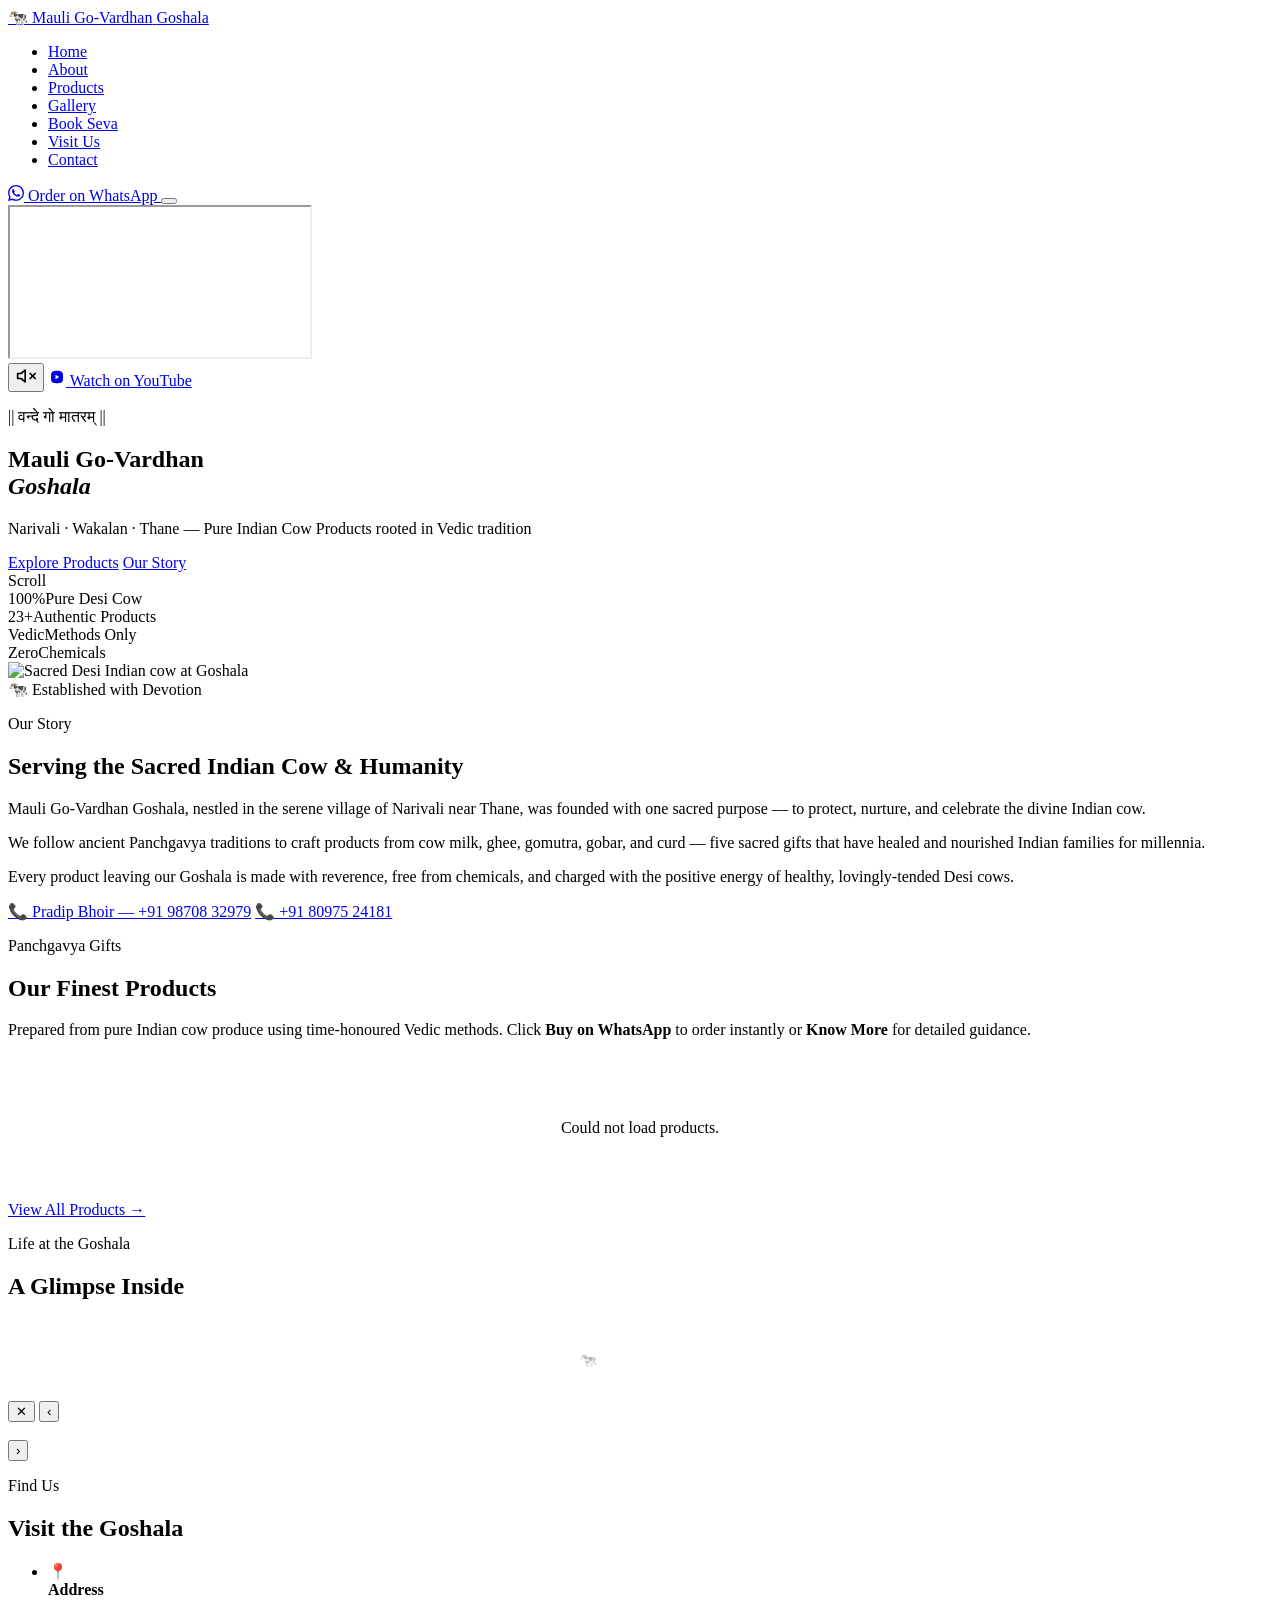
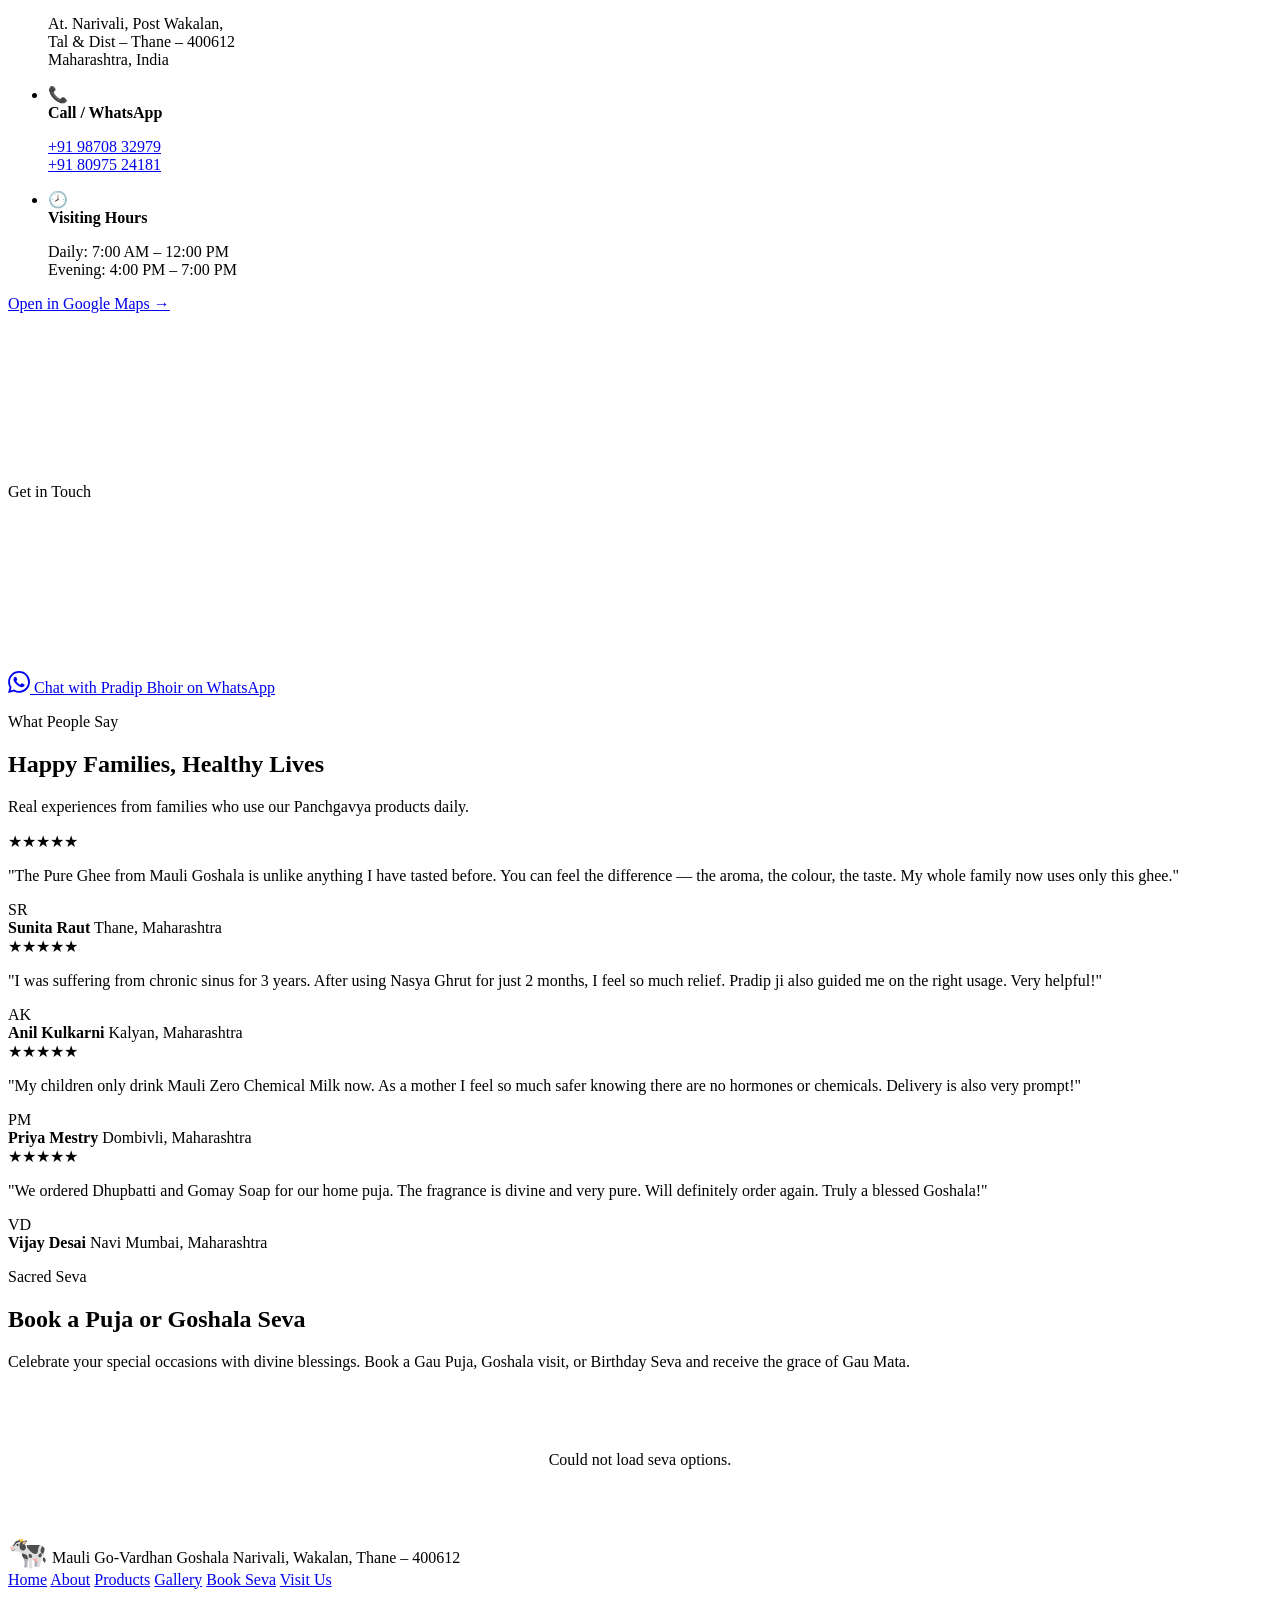
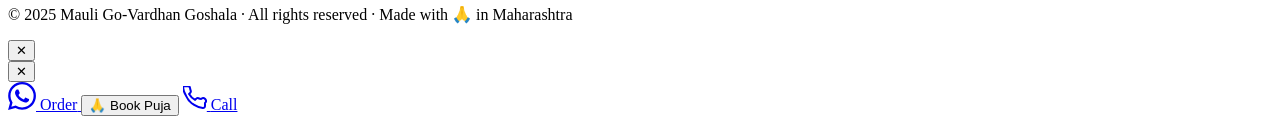
==== commit b40f6dd2: "Rename index (22).html to index.html" ====
--- a/index.html
+++ b/index.html
@@ -337,41 +337,11 @@
         <h2 class="section-title">Book a Puja or Goshala Seva</h2>
         <p class="section-desc">Celebrate your special occasions with divine blessings. Book a Gau Puja, Goshala visit, or Birthday Seva and receive the grace of Gau Mata.</p>
       </div>
-      <div class="booking-grid">
-
-        <div class="booking-card" onclick="openBookingModal('Gau Puja', '🙏', 'A sacred puja performed at the Goshala with full Vedic rituals. Priest recites mantras while you perform seva to Gau Mata. Receive blessings for health, wealth and family well-being.', '₹501 onwards')">
-          <div class="booking-card-icon">🙏</div>
-          <h3 class="booking-card-title">Gau Puja</h3>
-          <p class="booking-card-desc">Sacred puja with Vedic rituals at the Goshala. Blessings for health &amp; prosperity.</p>
-          <span class="booking-card-price">₹501 onwards</span>
-          <button class="btn btn-primary booking-btn">Book Now</button>
-        </div>
-
-        <div class="booking-card" onclick="openBookingModal('Goshala Visit', '🐄', 'Visit Mauli Go-Vardhan Goshala, meet our sacred Desi cows, feed them, and experience the peace and positive energy of the Goshala. Perfect for families and children.', 'Free Entry')">
-          <div class="booking-card-icon">🐄</div>
-          <h3 class="booking-card-title">Goshala Visit</h3>
-          <p class="booking-card-desc">Visit our cows, feed them and experience the divine energy. Perfect for families.</p>
-          <span class="booking-card-price">Free Entry</span>
-          <button class="btn btn-primary booking-btn">Book Now</button>
-        </div>
-
-        <div class="booking-card" onclick="openBookingModal('Birthday Seva', '🎂', 'Make your birthday or anniversary truly special by performing Gau Seva. Feed the cows, perform a small puja, and take home blessings and prasad. Certificate of Seva provided.', '₹251 onwards')">
-          <div class="booking-card-icon">🎂</div>
-          <h3 class="booking-card-title">Birthday Seva</h3>
-          <p class="booking-card-desc">Celebrate birthdays &amp; anniversaries with Gau Seva. Certificate of Seva provided.</p>
-          <span class="booking-card-price">₹251 onwards</span>
-          <button class="btn btn-primary booking-btn">Book Now</button>
-        </div>
-
-        <div class="booking-card" onclick="openBookingModal('Fodder Donation (Gograss)', '🌾', 'Donate fodder (grass, jaggery, bran) to feed our cows for a day. A simple yet deeply meritorious act of seva. You will receive a photo of the feeding and a seva acknowledgement.', '₹51 onwards')">
-          <div class="booking-card-icon">🌾</div>
-          <h3 class="booking-card-title">Fodder Donation</h3>
-          <p class="booking-card-desc">Feed our cows for a day. Receive a photo of the seva &amp; acknowledgement.</p>
-          <span class="booking-card-price">₹51 onwards</span>
-          <button class="btn btn-primary booking-btn">Donate Now</button>
-        </div>
-
-      </div>
+      <div id="sevaLoading" style="text-align:center;padding:3rem;color:var(--text-soft);">
+        <div style="font-size:2rem;margin-bottom:0.75rem;">🙏</div>
+        <p>Loading seva options...</p>
+      </div>
+      <div class="booking-grid" id="sevaGrid" style="display:none;"></div>
     </div>
   </section>
 
@@ -575,8 +545,50 @@
     showLightbox(next);
   });
 
+  // ── SEVA / BOOKING CARDS ────────────────────
+  let sevaCache = [];
+
+  async function loadSeva() {
+    try {
+      const res = await fetch(`${SB_URL}/rest/v1/seva?is_active=eq.true&order=sort_order.asc,id.asc`, { headers: HDRS });
+      const items = await res.json();
+      const grid = document.getElementById('sevaGrid');
+      const loader = document.getElementById('sevaLoading');
+
+      if (!Array.isArray(items) || !items.length) {
+        if (loader) loader.innerHTML = '<p style="color:var(--text-soft)">No seva options available right now.</p>';
+        return;
+      }
+
+      sevaCache = items;
+      loader.style.display = 'none';
+      grid.style.display = 'grid';
+
+      grid.innerHTML = items.map((s, idx) => `
+        <div class="booking-card" onclick="openBookingModalDyn(${idx})">
+          <div class="booking-card-icon">${s.icon || '🙏'}</div>
+          <h3 class="booking-card-title">${s.title}</h3>
+          <p class="booking-card-desc">${(s.description||'').substring(0, 90)}</p>
+          <span class="booking-card-price">${s.price}</span>
+          <button class="btn btn-primary booking-btn">${s.button_text || 'Book Now'}</button>
+        </div>`).join('');
+    } catch(e) {
+      const loader = document.getElementById('sevaLoading');
+      if (loader) loader.innerHTML = '<p style="color:var(--text-soft)">Could not load seva options.</p>';
+    }
+  }
+
+  window.openBookingModalDyn = function(idx) {
+    const s = sevaCache[idx];
+    if (!s) return;
+    if (typeof openBookingModal === 'function') {
+      openBookingModal(s.title, s.icon || '🙏', s.description || '', s.price || '');
+    }
+  };
+
   loadFeatured();
   loadGallery();
+  loadSeva();
   </script>
 </body>
 </html>
